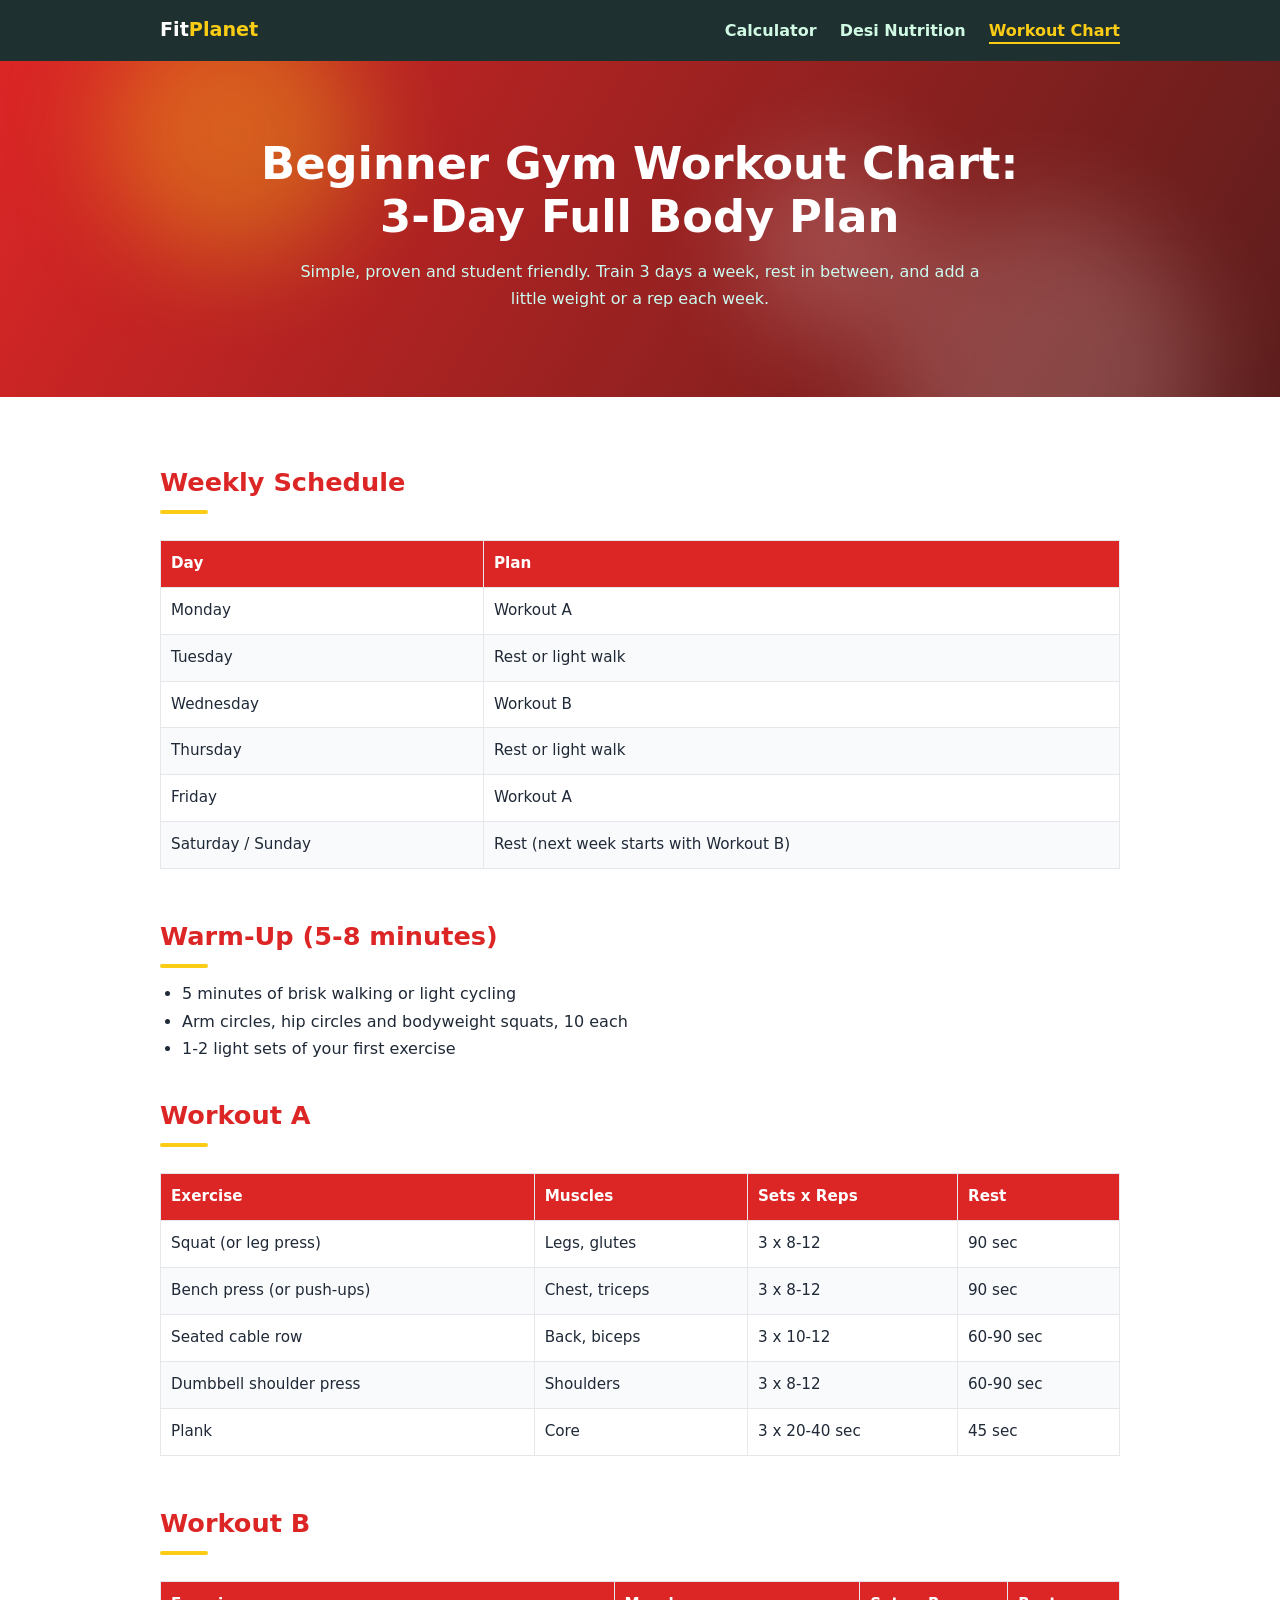
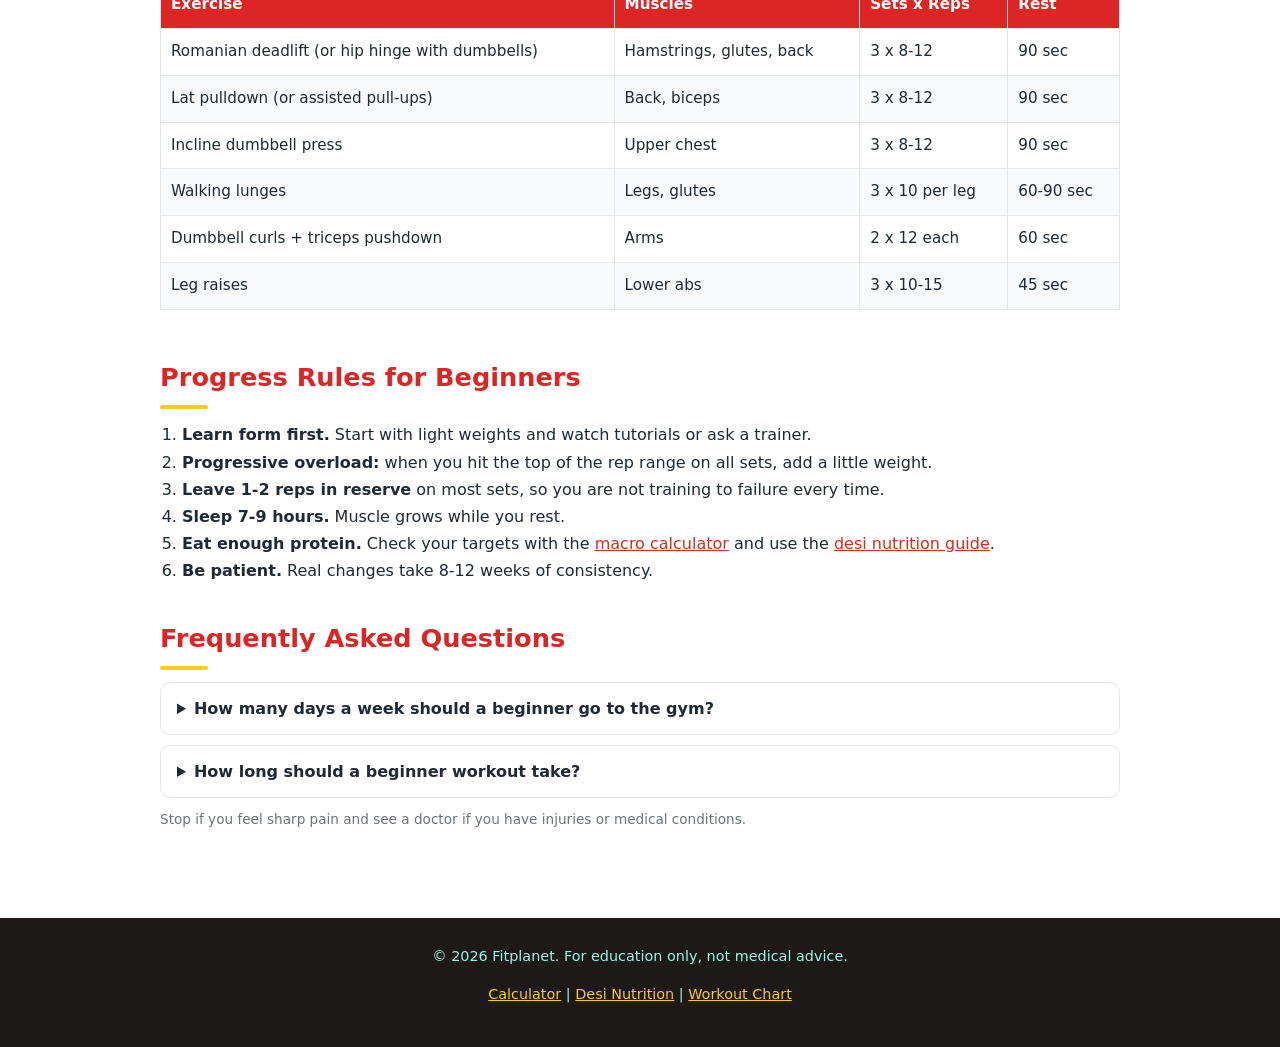
==== beginner-workout.html @ f18b7d7e "Add files via upload" ====
<!DOCTYPE html>
<html lang="en">
<head>
<meta charset="UTF-8">
<meta name="viewport" content="width=device-width, initial-scale=1">
<title>Beginner Gym Workout Chart: 3-Day Full Body Plan | DesiFit</title>
<meta name="description" content="A simple 3-day full body workout chart for gym beginners with sets, reps, rest times and tips. Perfect for students starting their fitness journey.">
<link rel="canonical" href="https://Fitplanet.github.io/beginner-workout.html">
<meta name="robots" content="index, follow">
<meta property="og:title" content="Beginner Gym Workout Chart: 3-Day Full Body Plan">
<meta property="og:description" content="Sets, reps and rest for every exercise, made for gym beginners.">
<meta property="og:type" content="article">
<meta property="og:url" content="https://Fitplanet.github.io/beginner-workout.html">
<meta name="theme-color" content="#0f766e">
<link rel="stylesheet" href="style.css">
<script>document.documentElement.classList.add("js")</script>
<script type="application/ld+json">
{"@context":"https://schema.org","@type":"Article","headline":"Beginner Gym Workout Chart: 3-Day Full Body Plan","author":{"@type":"Organization","name":"DesiFit"},"datePublished":"2026-11-18","mainEntityOfPage":"https://yourusername.github.io/beginner-workout.html"}
</script>
<script type="application/ld+json">
{"@context":"https://schema.org","@type":"FAQPage","mainEntity":[
{"@type":"Question","name":"How many days a week should a beginner go to the gym?","acceptedAnswer":{"@type":"Answer","text":"Three non-consecutive days a week of full body training is ideal for beginners, for example Monday, Wednesday and Friday."}},
{"@type":"Question","name":"How long should a beginner workout take?","acceptedAnswer":{"@type":"Answer","text":"About 45 to 60 minutes including warm-up."}}
]}
</script>
</head>
<body>
<div id="progress" aria-hidden="true"></div>
<a class="skip" href="#main">Skip to content</a>
<header>
  <div class="nav">
    <a class="logo" href="index.html">Fit<span>Planet</span></a>
    <nav aria-label="Main navigation">
      <a href="index.html">Calculator</a>
      <a href="desi-nutrition.html">Desi Nutrition</a>
      <a class="active" href="beginner-workout.html">Workout Chart</a>
    </nav>
  </div>
</header>

<section class="hero">
  <h1>Beginner Gym Workout Chart: 3-Day Full Body Plan</h1>
  <p>Simple, proven and student friendly. Train 3 days a week, rest in between, and add a little weight or a rep each week.</p>
</section>

<main id="main">
  <h2>Weekly Schedule</h2>
  <div class="table-wrap">
  <table>
    <thead><tr><th scope="col">Day</th><th scope="col">Plan</th></tr></thead>
    <tbody>
      <tr><td>Monday</td><td>Workout A</td></tr>
      <tr><td>Tuesday</td><td>Rest or light walk</td></tr>
      <tr><td>Wednesday</td><td>Workout B</td></tr>
      <tr><td>Thursday</td><td>Rest or light walk</td></tr>
      <tr><td>Friday</td><td>Workout A</td></tr>
      <tr><td>Saturday / Sunday</td><td>Rest (next week starts with Workout B)</td></tr>
    </tbody>
  </table>
  </div>

  <h2>Warm-Up (5-8 minutes)</h2>
  <ul>
    <li>5 minutes of brisk walking or light cycling</li>
    <li>Arm circles, hip circles and bodyweight squats, 10 each</li>
    <li>1-2 light sets of your first exercise</li>
  </ul>

  <h2>Workout A</h2>
  <div class="table-wrap">
  <table>
    <thead><tr><th scope="col">Exercise</th><th scope="col">Muscles</th><th scope="col">Sets x Reps</th><th scope="col">Rest</th></tr></thead>
    <tbody>
      <tr><td>Squat (or leg press)</td><td>Legs, glutes</td><td>3 x 8-12</td><td>90 sec</td></tr>
      <tr><td>Bench press (or push-ups)</td><td>Chest, triceps</td><td>3 x 8-12</td><td>90 sec</td></tr>
      <tr><td>Seated cable row</td><td>Back, biceps</td><td>3 x 10-12</td><td>60-90 sec</td></tr>
      <tr><td>Dumbbell shoulder press</td><td>Shoulders</td><td>3 x 8-12</td><td>60-90 sec</td></tr>
      <tr><td>Plank</td><td>Core</td><td>3 x 20-40 sec</td><td>45 sec</td></tr>
    </tbody>
  </table>
  </div>

  <h2>Workout B</h2>
  <div class="table-wrap">
  <table>
    <thead><tr><th scope="col">Exercise</th><th scope="col">Muscles</th><th scope="col">Sets x Reps</th><th scope="col">Rest</th></tr></thead>
    <tbody>
      <tr><td>Romanian deadlift (or hip hinge with dumbbells)</td><td>Hamstrings, glutes, back</td><td>3 x 8-12</td><td>90 sec</td></tr>
      <tr><td>Lat pulldown (or assisted pull-ups)</td><td>Back, biceps</td><td>3 x 8-12</td><td>90 sec</td></tr>
      <tr><td>Incline dumbbell press</td><td>Upper chest</td><td>3 x 8-12</td><td>90 sec</td></tr>
      <tr><td>Walking lunges</td><td>Legs, glutes</td><td>3 x 10 per leg</td><td>60-90 sec</td></tr>
      <tr><td>Dumbbell curls + triceps pushdown</td><td>Arms</td><td>2 x 12 each</td><td>60 sec</td></tr>
      <tr><td>Leg raises</td><td>Lower abs</td><td>3 x 10-15</td><td>45 sec</td></tr>
    </tbody>
  </table>
  </div>

  <h2>Progress Rules for Beginners</h2>
  <ol>
    <li><strong>Learn form first.</strong> Start with light weights and watch tutorials or ask a trainer.</li>
    <li><strong>Progressive overload:</strong> when you hit the top of the rep range on all sets, add a little weight.</li>
    <li><strong>Leave 1-2 reps in reserve</strong> on most sets, so you are not training to failure every time.</li>
    <li><strong>Sleep 7-9 hours.</strong> Muscle grows while you rest.</li>
    <li><strong>Eat enough protein.</strong> Check your targets with the <a href="index.html">macro calculator</a> and use the <a href="desi-nutrition.html">desi nutrition guide</a>.</li>
    <li><strong>Be patient.</strong> Real changes take 8-12 weeks of consistency.</li>
  </ol>

  <h2>Frequently Asked Questions</h2>
  <details><summary>How many days a week should a beginner go to the gym?</summary>
    <p>Three non-consecutive days of full body training, like Monday, Wednesday and Friday, is ideal.</p></details>
  <details><summary>How long should a beginner workout take?</summary>
    <p>About 45 to 60 minutes including the warm-up.</p></details>

  <p class="note">Stop if you feel sharp pain and see a doctor if you have injuries or medical conditions.</p>
</main>

<footer>
  <p>&copy; 2026 Fitplanet. For education only, not medical advice.</p>
  <p><a href="index.html">Calculator</a> | <a href="desi-nutrition.html">Desi Nutrition</a> | <a href="beginner-workout.html">Workout Chart</a></p>
</footer>
<script src="script.js" defer></script>
</body>
</html>
---- style.css ----
:root{--green:#dc2626;--dark:#1c1917;--light:#fef2f2;--accent:#facc15;--text:#1f2937;--muted:#6b7280;--ease:cubic-bezier(.22,1,.36,1)}
*{box-sizing:border-box;margin:0;padding:0}
html{scroll-behavior:smooth}
body{font-family:system-ui,-apple-system,"Segoe UI",Roboto,sans-serif;color:var(--text);line-height:1.7;background:#fff}
a{color:var(--green)}
:focus-visible{outline:3px solid var(--accent);outline-offset:3px}
.skip{position:absolute;left:-999px}
.skip:focus{left:8px;top:8px;background:#fff;padding:8px;z-index:200}

/* ===== Scroll progress bar ===== */
#progress{position:fixed;top:0;left:0;height:4px;width:0;background:linear-gradient(90deg,var(--accent),#fde68a);z-index:100;transition:width .1s linear}

/* ===== Header ===== */
header{background:rgba(11,31,30,.92);backdrop-filter:blur(10px);-webkit-backdrop-filter:blur(10px);color:#fff;position:sticky;top:0;z-index:50;transition:box-shadow .3s}
header.scrolled{box-shadow:0 8px 28px rgba(0,0,0,.3)}
.nav{max-width:1000px;margin:auto;display:flex;align-items:center;justify-content:space-between;flex-wrap:wrap;padding:14px 20px;gap:8px;transition:padding .3s var(--ease)}
header.scrolled .nav{padding:8px 20px}
.logo{font-weight:800;font-size:1.2rem;color:#fff;text-decoration:none;transition:transform .3s var(--ease);display:inline-block}
.logo:hover{transform:scale(1.06)}
.logo span{color:var(--accent)}
nav a{color:#d1fae5;text-decoration:none;margin-left:18px;font-weight:600;position:relative;padding-bottom:4px;transition:color .25s}
nav a::after{content:"";position:absolute;left:0;bottom:0;height:2px;width:0;background:var(--accent);transition:width .35s var(--ease)}
nav a:hover,nav a.active{color:var(--accent)}
nav a:hover::after,nav a.active::after{width:100%}

/* ===== Hero ===== */
.hero{position:relative;overflow:hidden;background:linear-gradient(120deg,var(--green),var(--dark),var(--green));background-size:300% 300%;animation:gradientShift 14s ease infinite;color:#fff;text-align:center;padding:76px 20px 84px}
.hero h1,.hero p{position:relative;z-index:1}
.hero h1{font-size:clamp(1.8rem,5vw,2.8rem);max-width:800px;margin:auto;line-height:1.2}
.hero h1 .w{display:inline-block;opacity:0;animation:wordUp .7s var(--ease) forwards}
.hero p{max-width:680px;margin:14px auto 0;color:#ccfbf1;animation:fadeUp .9s .5s var(--ease) both}
.hero p.rotator{font-size:1.15rem;color:#fff;animation-delay:.75s}
.rot{display:inline-block;min-width:6.5ch;text-align:left;color:var(--accent);font-weight:800;transition:opacity .35s,transform .35s var(--ease)}
.rot.out{opacity:0;transform:translateY(10px)}
.blobs{position:absolute;inset:0;pointer-events:none;transform:translate3d(var(--px,0px),calc(var(--py,0px) + var(--sy,0px)),0);transition:transform .25s ease-out}
.blob{position:absolute;border-radius:50%;filter:blur(50px);opacity:.35;animation:float 12s ease-in-out infinite}
.b1{width:260px;height:260px;background:var(--accent);top:-60px;left:8%}
.b2{width:320px;height:320px;background:#fff;opacity:.18;bottom:-130px;right:6%;animation-duration:16s;animation-delay:-4s}
.b3{width:180px;height:180px;background:#fff;opacity:.2;top:28%;left:58%;animation-duration:10s;animation-delay:-2s}

/* ===== Marquee ticker ===== */
.marquee{overflow:hidden;background:var(--dark);color:#d1fae5;padding:14px 0;border-top:1px solid rgba(255,255,255,.08)}
.marquee-track{display:flex;width:max-content;animation:marquee 40s linear infinite}
.marquee:hover .marquee-track{animation-play-state:paused}
.marquee-group{display:flex;gap:44px;padding-right:44px;font-weight:600;white-space:nowrap}

/* ===== Layout ===== */
main{max-width:1000px;margin:auto;padding:32px 20px}
h2{color:var(--green);margin:32px 0 12px;font-size:1.6rem}
h2::after{content:"";display:block;width:48px;height:4px;border-radius:4px;background:var(--accent);margin-top:6px}
h3{margin:20px 0 8px}
p,ul,ol{margin-bottom:14px}
ul,ol{padding-left:22px}
.grid{display:grid;grid-template-columns:repeat(auto-fit,minmax(220px,1fr));gap:16px}

/* ===== Cards with mouse glow ===== */
.card{position:relative;overflow:hidden;background:var(--light);border:1px solid #99f6e4;border-radius:14px;padding:22px;margin:18px 0;transition:transform .35s var(--ease),box-shadow .35s var(--ease)}
.card::before{content:"";position:absolute;inset:0;background:radial-gradient(320px circle at var(--mx,50%) var(--my,50%),rgba(45,212,191,.25),transparent 60%);opacity:0;transition:opacity .3s;pointer-events:none}
.card:hover{transform:translateY(-6px);box-shadow:0 18px 40px rgba(15,118,110,.2)}
.card:hover::before{opacity:1}
.card>*{position:relative;z-index:1}

/* ===== Stats strip ===== */
.stats-inner{display:grid;grid-template-columns:repeat(auto-fit,minmax(150px,1fr));gap:14px;margin-bottom:28px}
.sitem{background:#fff;border:1px solid #99f6e4;border-radius:14px;padding:18px;text-align:center;box-shadow:0 6px 18px rgba(15,118,110,.08);transition:transform .3s var(--ease),box-shadow .3s}
.sitem:hover{transform:translateY(-4px);box-shadow:0 14px 30px rgba(15,118,110,.18)}
.sitem strong{display:block;font-size:2.2rem;line-height:1.1;color:var(--green)}
.sitem span{color:var(--muted);font-size:.9rem}

/* ===== Form ===== */
form .row{display:grid;grid-template-columns:repeat(auto-fit,minmax(200px,1fr));gap:14px}
label{display:block;font-weight:600;font-size:.9rem;margin-bottom:4px}
input,select{width:100%;padding:10px;border:1px solid #cbd5e1;border-radius:8px;font-size:1rem;transition:border-color .25s,box-shadow .25s}
input:focus,select:focus{outline:none;border-color:var(--green);box-shadow:0 0 0 4px rgba(15,118,110,.18)}

/* ===== Buttons with shine ===== */
button,.cta{position:relative;overflow:hidden}
button{background:var(--green);color:#fff;border:0;padding:12px 26px;border-radius:10px;font-size:1rem;font-weight:700;cursor:pointer;margin-top:16px;transition:background .3s,transform .2s var(--ease)}
button:hover{background:var(--dark);transform:translateY(-2px)}
button:active{transform:scale(.97)}
button::after,.cta::after{content:"";position:absolute;top:0;left:-80%;width:50%;height:100%;background:linear-gradient(120deg,transparent,rgba(255,255,255,.5),transparent);transform:skewX(-20deg);transition:left .7s var(--ease)}
button:hover::after,.cta:hover::after{left:130%}
.cta{display:inline-block;background:var(--accent);color:#111;padding:12px 24px;border-radius:10px;font-weight:700;text-decoration:none;margin-top:18px;animation:pulse 2.6s infinite;transition:transform .25s var(--ease)}
.cta:hover{transform:translateY(-3px)}

/* ===== Results ===== */
.results{display:none;margin-top:22px}
.stat{background:#fff;border:1px solid #99f6e4;border-radius:12px;padding:16px;text-align:center}
.stat strong{display:block;font-size:1.8rem;color:var(--green)}
.stat small{color:var(--muted)}
.results.show .stat{animation:pop .6s var(--ease) both}

/* ===== Tables and details ===== */
.table-wrap{overflow-x:auto}
table{width:100%;border-collapse:collapse;margin:14px 0;font-size:.95rem}
th,td{border:1px solid #e5e7eb;padding:10px;text-align:left}
th{background:var(--green);color:#fff}
tr:nth-child(even){background:#f9fafb}
tbody tr{transition:background .2s}
tbody tr:hover{background:#ccfbf1}
details{border:1px solid #e5e7eb;border-radius:10px;padding:12px 16px;margin:10px 0;transition:box-shadow .3s,border-color .3s}
details:hover{border-color:var(--green);box-shadow:0 6px 18px rgba(15,118,110,.12)}
details[open] p{animation:fadeUp .45s var(--ease)}
summary{font-weight:700;cursor:pointer}
.note{font-size:.85rem;color:var(--muted)}

/* ===== Footer ===== */
footer{background:var(--dark);color:#99f6e4;text-align:center;padding:26px 20px;margin-top:40px;font-size:.9rem}
footer a{color:var(--accent)}

/* ===== Back to top ===== */
#top{position:fixed;right:18px;bottom:18px;width:46px;height:46px;border-radius:50%;margin:0;padding:0;font-size:1.3rem;background:var(--accent);color:#111;box-shadow:0 8px 20px rgba(0,0,0,.3);opacity:0;visibility:hidden;transform:translateY(20px);transition:opacity .3s,transform .3s var(--ease),visibility .3s;z-index:60}
#top.show{opacity:1;visibility:visible;transform:none}
#top:hover{background:#fff;transform:translateY(-4px)}

/* ===== Scroll reveal (only active when JS runs) ===== */
.js .reveal{opacity:0;transform:translateY(34px);transition:opacity .8s var(--ease),transform .8s var(--ease);transition-delay:var(--d,0s)}
.js .reveal.from-left{transform:translateX(-34px)}
.js .reveal.zoom{transform:scale(.92) translateY(20px)}
.js .reveal.in{opacity:1;transform:none}

/* ===== Keyframes ===== */
@keyframes gradientShift{0%{background-position:0% 50%}50%{background-position:100% 50%}100%{background-position:0% 50%}}
@keyframes float{0%,100%{transform:translate(0,0) scale(1)}50%{transform:translate(30px,-40px) scale(1.15)}}
@keyframes wordUp{from{opacity:0;transform:translateY(28px) rotate(2deg)}to{opacity:1;transform:none}}
@keyframes fadeUp{from{opacity:0;transform:translateY(20px)}to{opacity:1;transform:none}}
@keyframes pop{0%{opacity:0;transform:scale(.6)}70%{transform:scale(1.07)}100%{opacity:1;transform:scale(1)}}
@keyframes marquee{to{transform:translateX(-50%)}}
@keyframes pulse{0%{box-shadow:0 0 0 0 rgba(245,158,11,.55)}70%{box-shadow:0 0 0 16px rgba(245,158,11,0)}100%{box-shadow:0 0 0 0 rgba(245,158,11,0)}}

@media(max-width:600px){nav a{margin:0 10px 0 0}.hero{padding:56px 20px 64px}}

/* ===== Respect users who prefer less motion ===== */
@media (prefers-reduced-motion:reduce){
  *,*::before,*::after{animation:none!important;transition:none!important}
  html{scroll-behavior:auto}
  .js .reveal{opacity:1;transform:none}
  .hero h1 .w{opacity:1}
}
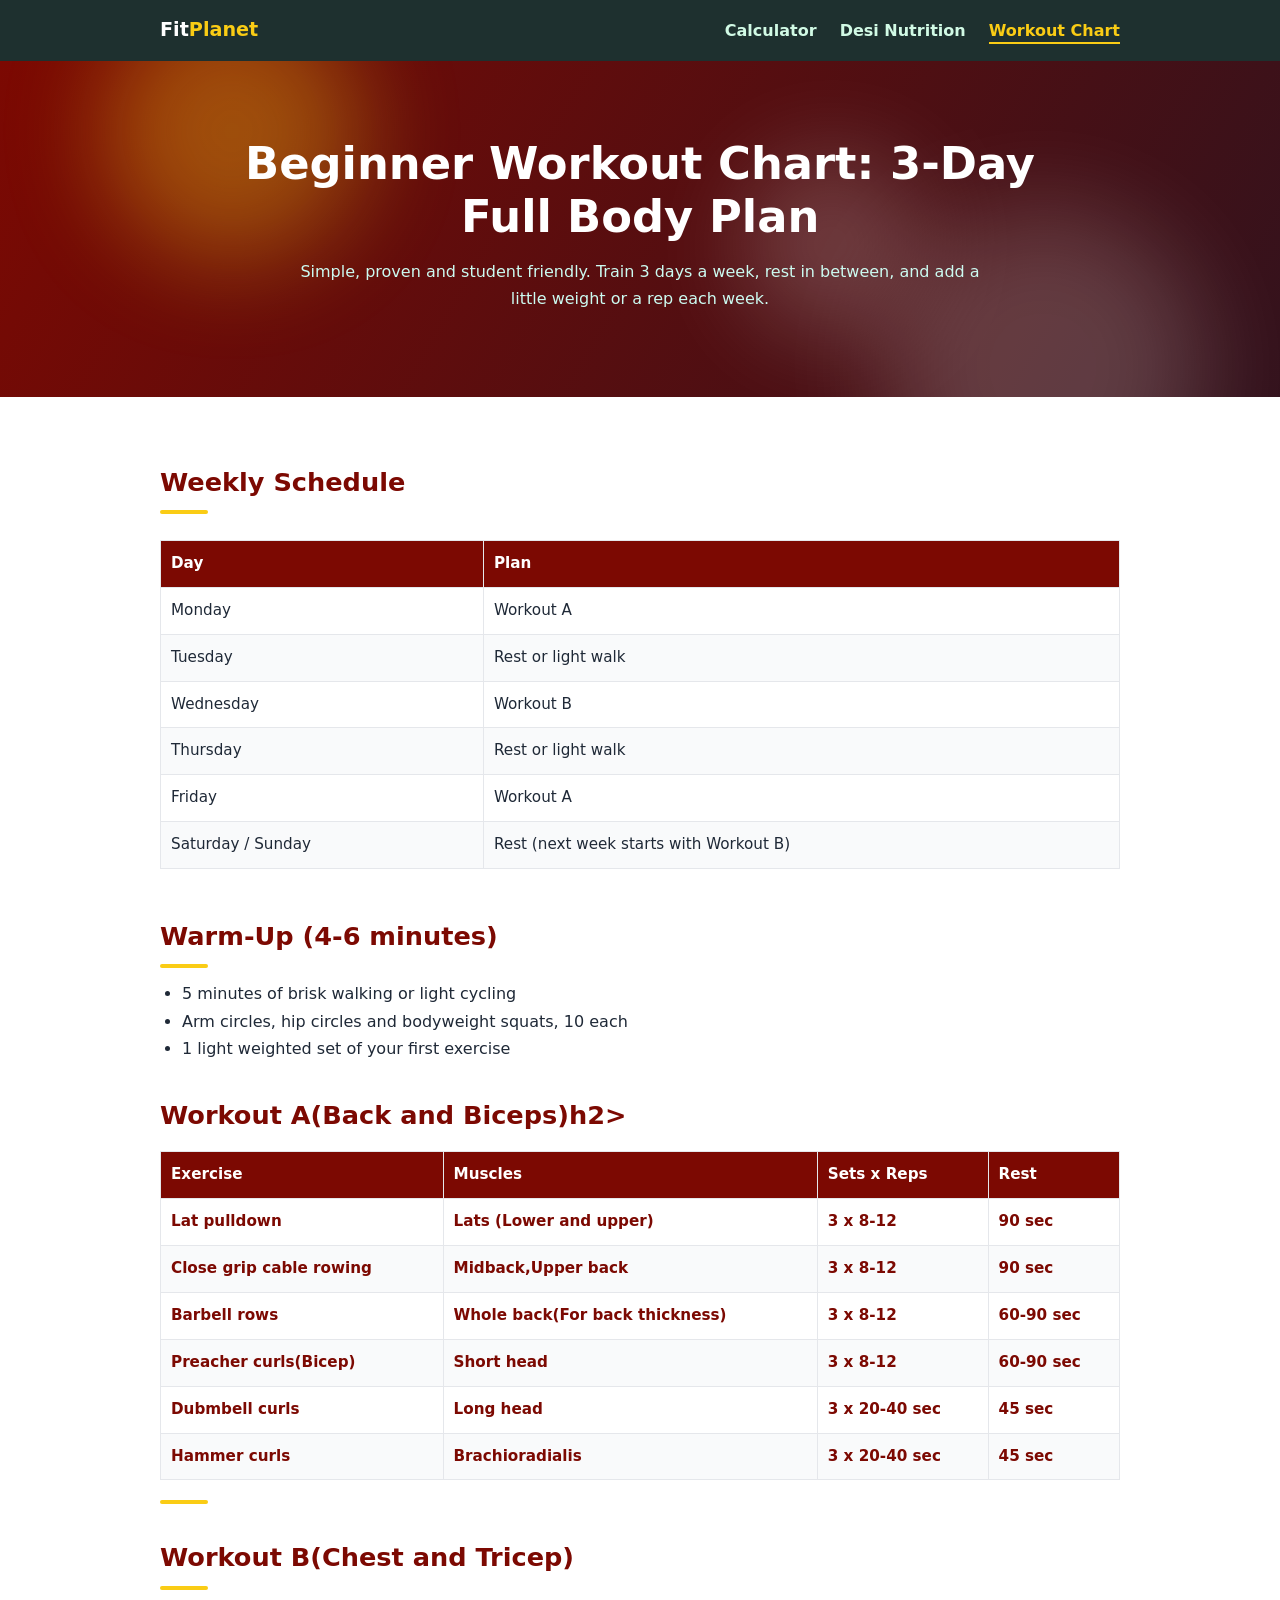
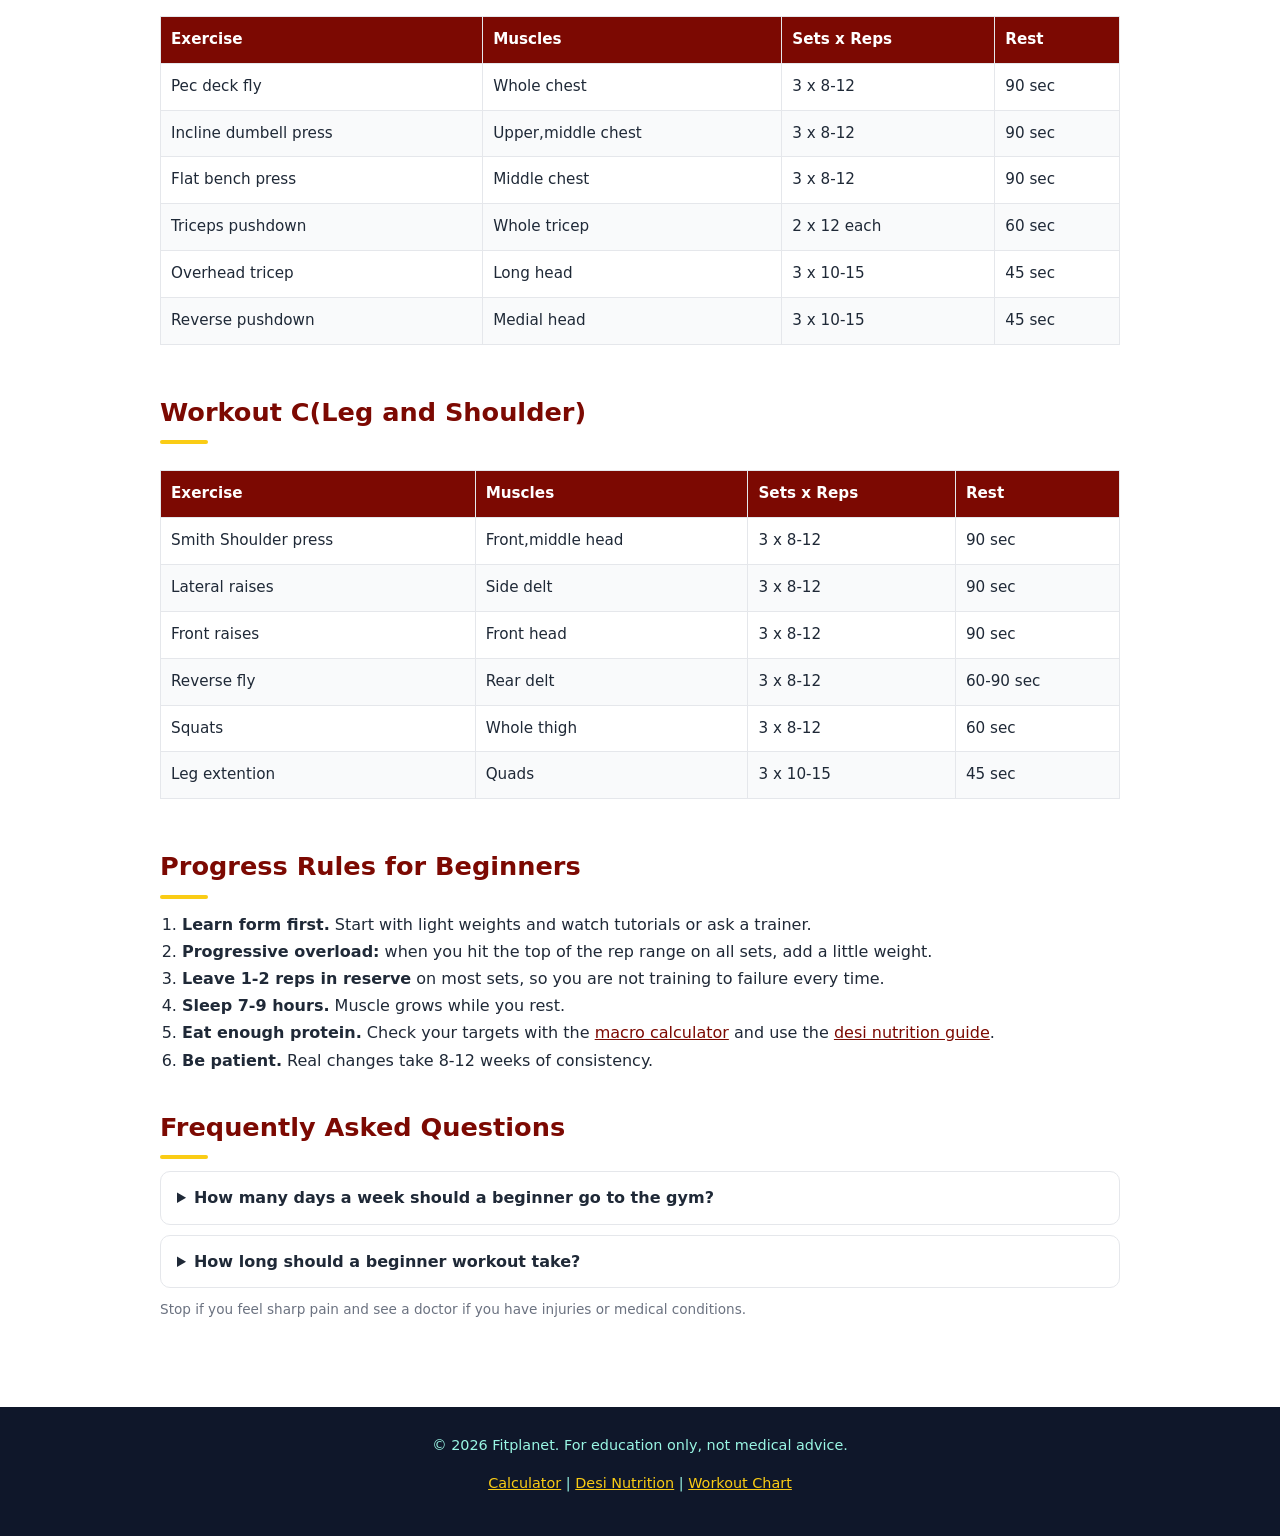
==== commit b506af65: "Add files via upload" ====
--- a/beginner-workout.html
+++ b/beginner-workout.html
@@ -3,11 +3,11 @@
 <head>
 <meta charset="UTF-8">
 <meta name="viewport" content="width=device-width, initial-scale=1">
-<title>Beginner Gym Workout Chart: 3-Day Full Body Plan | DesiFit</title>
+<title>Beginner Workout Chart: 3-Day Full Body Plan | DesiFit</title>
 <meta name="description" content="A simple 3-day full body workout chart for gym beginners with sets, reps, rest times and tips. Perfect for students starting their fitness journey.">
 <link rel="canonical" href="https://Fitplanet.github.io/beginner-workout.html">
 <meta name="robots" content="index, follow">
-<meta property="og:title" content="Beginner Gym Workout Chart: 3-Day Full Body Plan">
+<meta property="og:title" content="Beginner Workout Chart: 3-Day Full Body Plan">
 <meta property="og:description" content="Sets, reps and rest for every exercise, made for gym beginners.">
 <meta property="og:type" content="article">
 <meta property="og:url" content="https://Fitplanet.github.io/beginner-workout.html">
@@ -39,7 +39,7 @@
 </header>
 
 <section class="hero">
-  <h1>Beginner Gym Workout Chart: 3-Day Full Body Plan</h1>
+  <h1>Beginner Workout Chart: 3-Day Full Body Plan</h1>
   <p>Simple, proven and student friendly. Train 3 days a week, rest in between, and add a little weight or a rep each week.</p>
 </section>
 
@@ -59,38 +59,55 @@
   </table>
   </div>
 
-  <h2>Warm-Up (5-8 minutes)</h2>
+  <h2>Warm-Up (4-6 minutes)</h2>
   <ul>
     <li>5 minutes of brisk walking or light cycling</li>
     <li>Arm circles, hip circles and bodyweight squats, 10 each</li>
-    <li>1-2 light sets of your first exercise</li>
+    <li>1 light weighted set of your first exercise</li>
   </ul>
 
-  <h2>Workout A</h2>
+  <h2>Workout A(Back and Biceps)h2>
   <div class="table-wrap">
   <table>
     <thead><tr><th scope="col">Exercise</th><th scope="col">Muscles</th><th scope="col">Sets x Reps</th><th scope="col">Rest</th></tr></thead>
     <tbody>
-      <tr><td>Squat (or leg press)</td><td>Legs, glutes</td><td>3 x 8-12</td><td>90 sec</td></tr>
-      <tr><td>Bench press (or push-ups)</td><td>Chest, triceps</td><td>3 x 8-12</td><td>90 sec</td></tr>
-      <tr><td>Seated cable row</td><td>Back, biceps</td><td>3 x 10-12</td><td>60-90 sec</td></tr>
-      <tr><td>Dumbbell shoulder press</td><td>Shoulders</td><td>3 x 8-12</td><td>60-90 sec</td></tr>
-      <tr><td>Plank</td><td>Core</td><td>3 x 20-40 sec</td><td>45 sec</td></tr>
+      <tr><td>Lat pulldown</td><td>Lats (Lower and upper)</td><td>3 x 8-12</td><td>90 sec</td></tr>
+      <tr><td>Close grip cable rowing</td><td>Midback,Upper back</td><td>3 x 8-12</td><td>90 sec</td></tr>
+      <tr><td>Barbell rows</td><td>Whole back(For back thickness)</td><td>3 x 8-12</td><td>60-90 sec</td></tr>
+      <tr><td>Preacher curls(Bicep)</td><td>Short head</td><td>3 x 8-12</td><td>60-90 sec</td></tr>
+      <tr><td>Dubmbell curls</td><td>Long head</td><td>3 x 20-40 sec</td><td>45 sec</td></tr>
+      <tr><td>Hammer curls</td><td>Brachioradialis</td><td>3 x 20-40 sec</td><td>45 sec</td></tr>
+
     </tbody>
   </table>
   </div>
 
-  <h2>Workout B</h2>
+  <h2>Workout B(Chest and Tricep)</h2>
   <div class="table-wrap">
   <table>
     <thead><tr><th scope="col">Exercise</th><th scope="col">Muscles</th><th scope="col">Sets x Reps</th><th scope="col">Rest</th></tr></thead>
     <tbody>
-      <tr><td>Romanian deadlift (or hip hinge with dumbbells)</td><td>Hamstrings, glutes, back</td><td>3 x 8-12</td><td>90 sec</td></tr>
-      <tr><td>Lat pulldown (or assisted pull-ups)</td><td>Back, biceps</td><td>3 x 8-12</td><td>90 sec</td></tr>
-      <tr><td>Incline dumbbell press</td><td>Upper chest</td><td>3 x 8-12</td><td>90 sec</td></tr>
-      <tr><td>Walking lunges</td><td>Legs, glutes</td><td>3 x 10 per leg</td><td>60-90 sec</td></tr>
-      <tr><td>Dumbbell curls + triceps pushdown</td><td>Arms</td><td>2 x 12 each</td><td>60 sec</td></tr>
-      <tr><td>Leg raises</td><td>Lower abs</td><td>3 x 10-15</td><td>45 sec</td></tr>
+      <tr><td>Pec deck fly</td><td>Whole chest</td><td>3 x 8-12</td><td>90 sec</td></tr>
+      <tr><td>Incline dumbell press</td><td>Upper,middle chest</td><td>3 x 8-12</td><td>90 sec</td></tr>
+      <tr><td>Flat bench press</td><td>Middle chest</td><td>3 x 8-12</td><td>90 sec</td></tr>
+      <tr><td>Triceps pushdown</td><td>Whole tricep</td><td>2 x 12 each</td><td>60 sec</td></tr>
+      <tr><td>Overhead tricep</td><td>Long head</td><td>3 x 10-15</td><td>45 sec</td></tr>
+      <tr><td>Reverse pushdown</td><td>Medial head</td><td>3 x 10-15</td><td>45 sec</td></tr>
+    </tbody>
+  </table>
+  </div>
+
+<h2>Workout C(Leg and Shoulder)</h2>
+  <div class="table-wrap">
+  <table>
+    <thead><tr><th scope="col">Exercise</th><th scope="col">Muscles</th><th scope="col">Sets x Reps</th><th scope="col">Rest</th></tr></thead>
+    <tbody>
+      <tr><td>Smith Shoulder press</td><td>Front,middle head</td><td>3 x 8-12</td><td>90 sec</td></tr>
+      <tr><td>Lateral raises</td><td>Side delt</td><td>3 x 8-12</td><td>90 sec</td></tr>
+      <tr><td>Front raises</td><td>Front head</td><td>3 x 8-12</td><td>90 sec</td></tr>
+      <tr><td>Reverse fly</td><td>Rear delt</td><td>3 x 8-12</td><td>60-90 sec</td></tr>
+      <tr><td>Squats</td><td>Whole thigh</td><td>3 x 8-12</td><td>60 sec</td></tr>
+      <tr><td>Leg extention</td><td>Quads</td><td>3 x 10-15</td><td>45 sec</td></tr>
     </tbody>
   </table>
   </div>
--- a/style.css
+++ b/style.css
@@ -1,4 +1,4 @@
-:root{--green:#dc2626;--dark:#1c1917;--light:#fef2f2;--accent:#facc15;--text:#1f2937;--muted:#6b7280;--ease:cubic-bezier(.22,1,.36,1)}
+:root{--green:#7C0902;--dark:#0f172a;--light:#fef2f2;--accent:#facc15;--text:#1f2937;--muted:#6b7280;--ease:cubic-bezier(.22,1,.36,1)}
 *{box-sizing:border-box;margin:0;padding:0}
 html{scroll-behavior:smooth}
 body{font-family:system-ui,-apple-system,"Segoe UI",Roboto,sans-serif;color:var(--text);line-height:1.7;background:#fff}
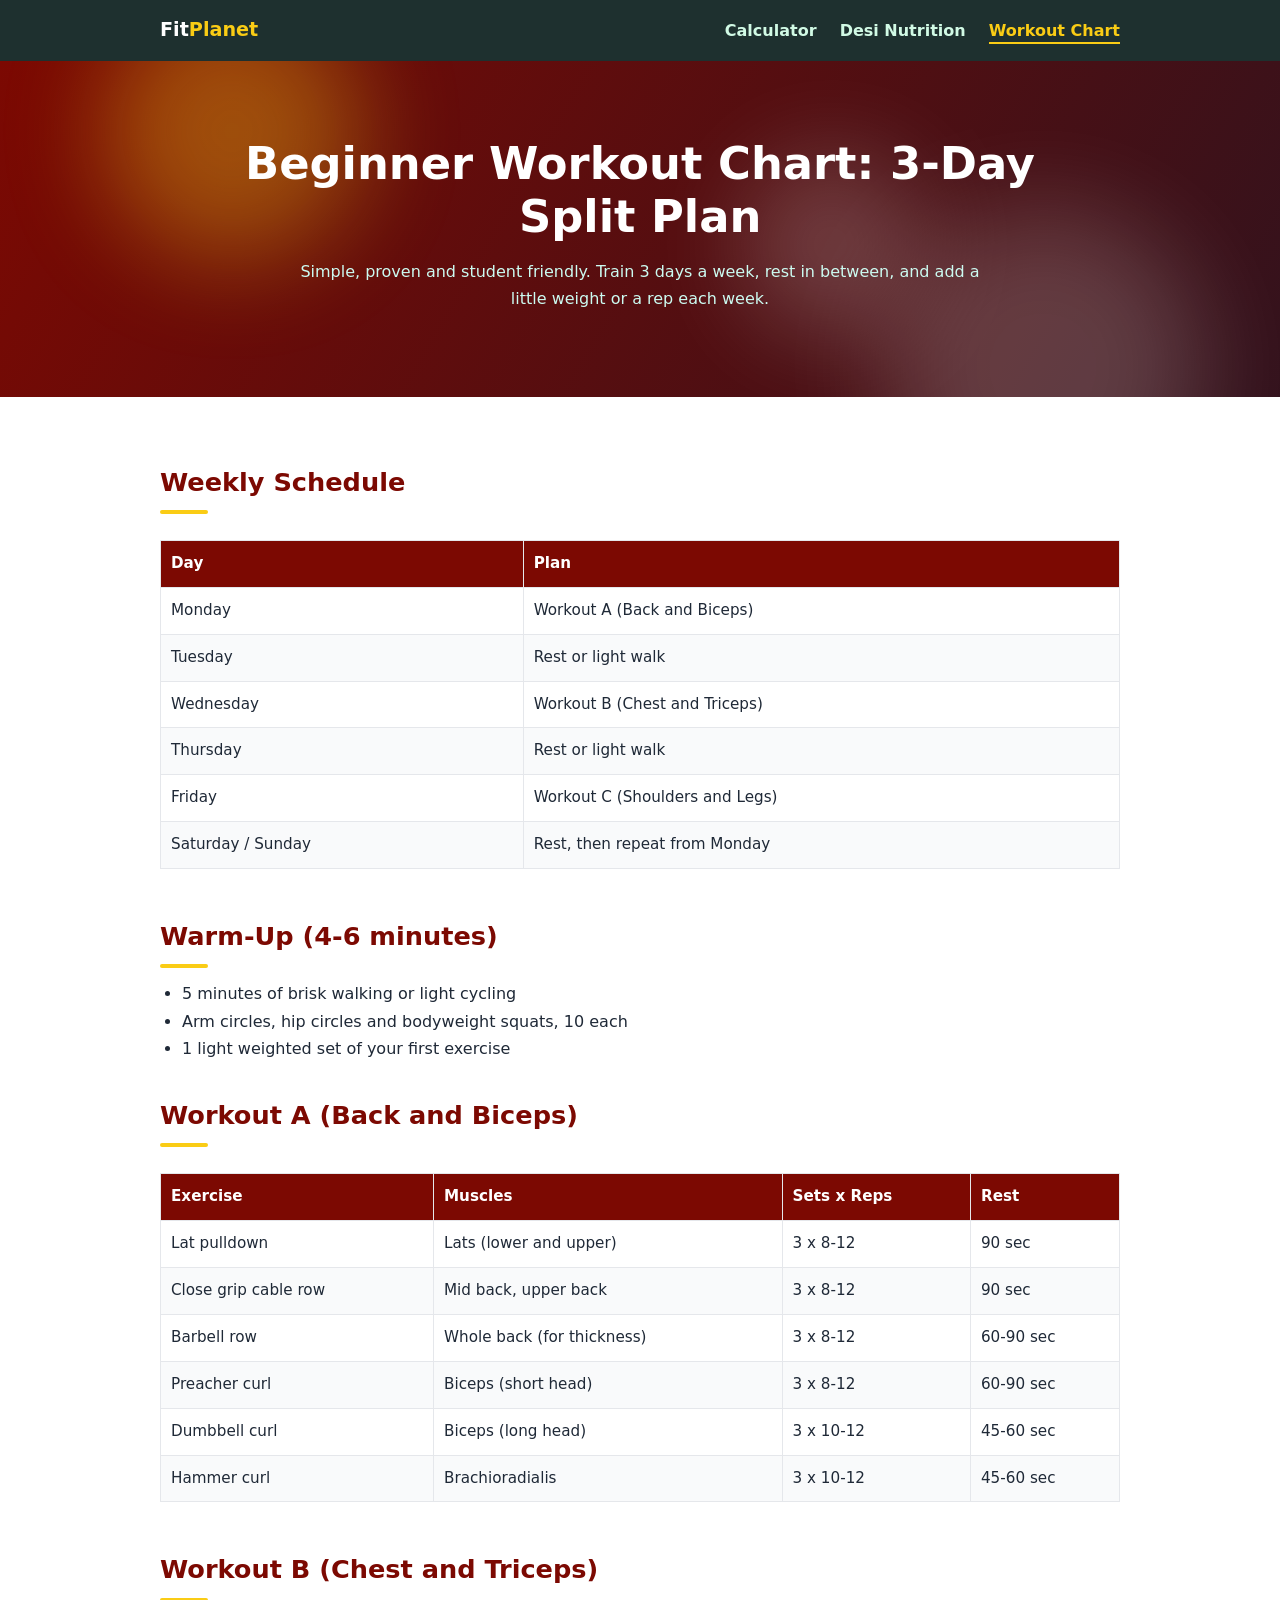
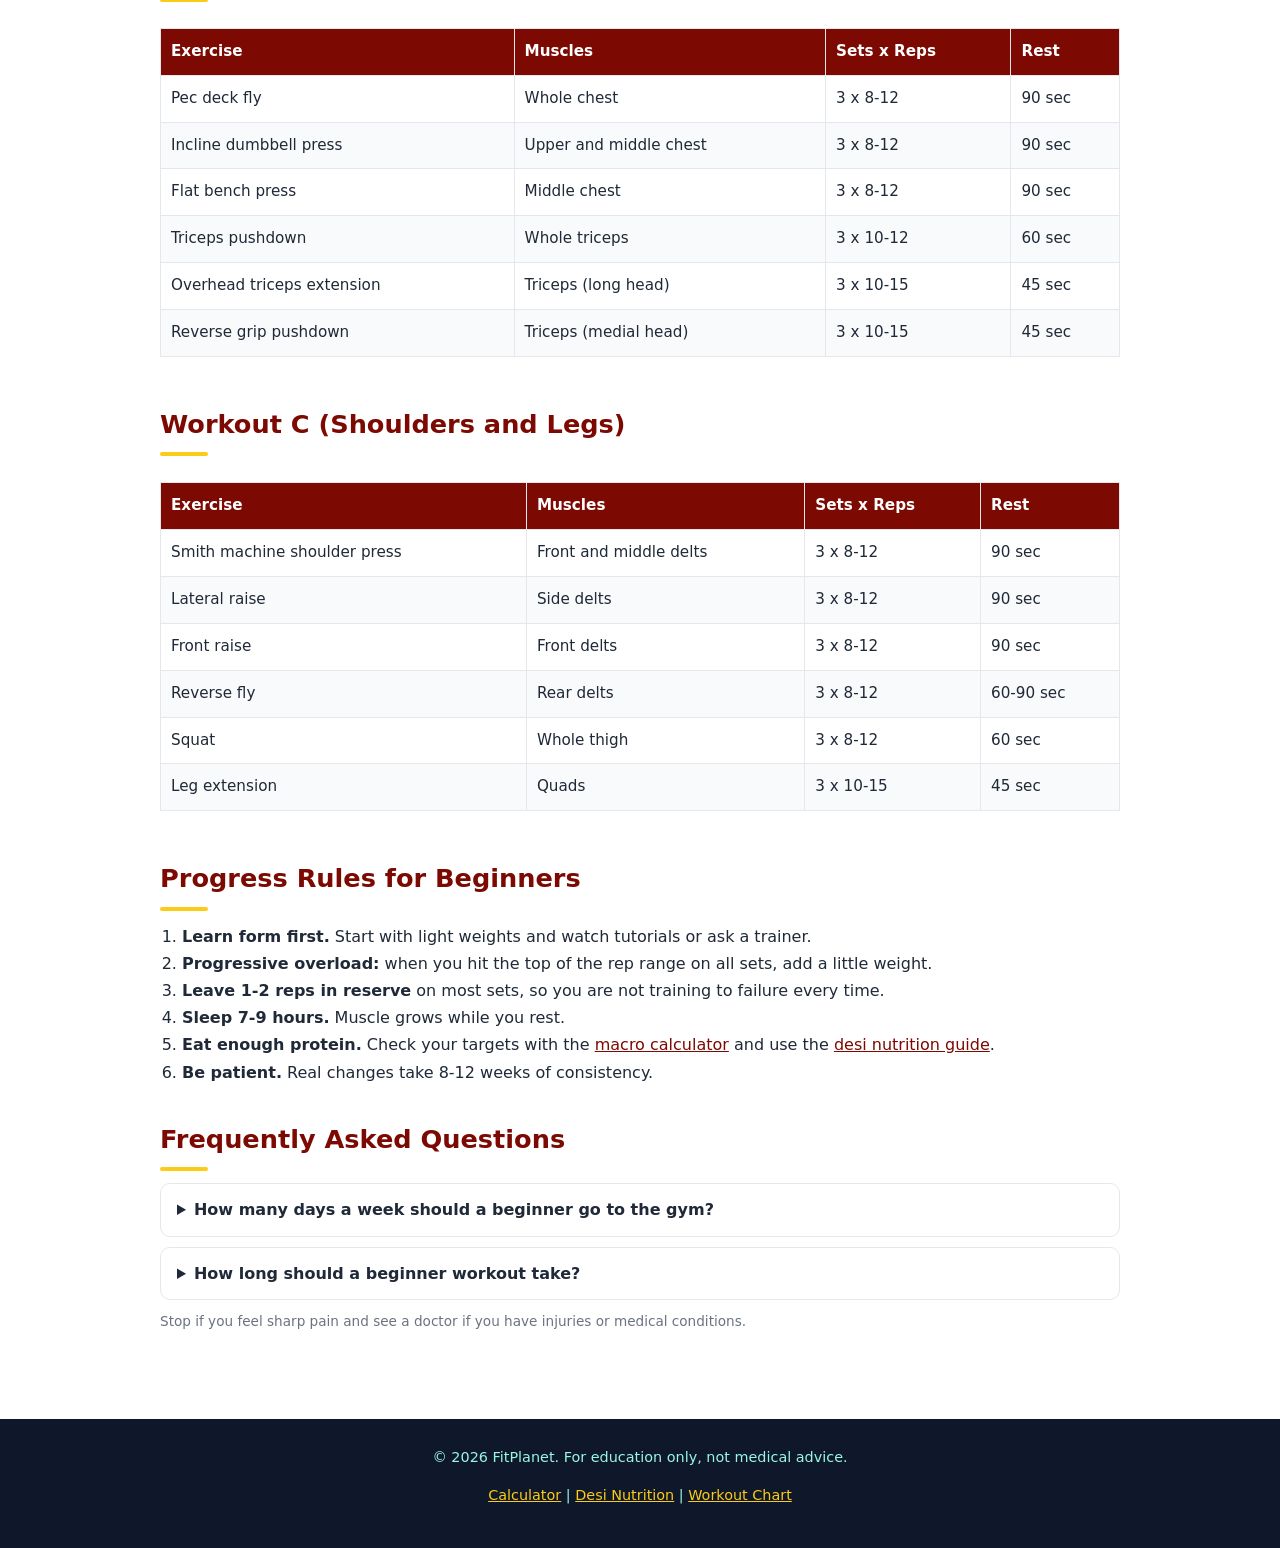
==== commit 00d51b39: "Add files via upload" ====
--- a/beginner-workout.html
+++ b/beginner-workout.html
@@ -3,23 +3,23 @@
 <head>
 <meta charset="UTF-8">
 <meta name="viewport" content="width=device-width, initial-scale=1">
-<title>Beginner Workout Chart: 3-Day Full Body Plan | DesiFit</title>
-<meta name="description" content="A simple 3-day full body workout chart for gym beginners with sets, reps, rest times and tips. Perfect for students starting their fitness journey.">
-<link rel="canonical" href="https://Fitplanet.github.io/beginner-workout.html">
+<title>Beginner Workout Chart: 3-Day Split Plan | FitPlanet</title>
+<meta name="description" content="A simple 3-day beginner gym split: back and biceps, chest and triceps, shoulders and legs, with sets, reps and rest times for every exercise.">
+<link rel="canonical" href="https://fitplanet.github.io/beginner-workout.html">
 <meta name="robots" content="index, follow">
-<meta property="og:title" content="Beginner Workout Chart: 3-Day Full Body Plan">
+<meta property="og:title" content="Beginner Workout Chart: 3-Day Split Plan">
 <meta property="og:description" content="Sets, reps and rest for every exercise, made for gym beginners.">
 <meta property="og:type" content="article">
-<meta property="og:url" content="https://Fitplanet.github.io/beginner-workout.html">
+<meta property="og:url" content="https://fitplanet.github.io/beginner-workout.html">
 <meta name="theme-color" content="#0f766e">
 <link rel="stylesheet" href="style.css">
 <script>document.documentElement.classList.add("js")</script>
 <script type="application/ld+json">
-{"@context":"https://schema.org","@type":"Article","headline":"Beginner Gym Workout Chart: 3-Day Full Body Plan","author":{"@type":"Organization","name":"DesiFit"},"datePublished":"2026-11-18","mainEntityOfPage":"https://yourusername.github.io/beginner-workout.html"}
+{"@context":"https://schema.org","@type":"Article","headline":"Beginner Gym Workout Chart: 3-Day Split Plan","author":{"@type":"Organization","name":"FitPlanet"},"datePublished":"2026-11-18","mainEntityOfPage":"https://fitplanet.github.io/beginner-workout.html"}
 </script>
 <script type="application/ld+json">
 {"@context":"https://schema.org","@type":"FAQPage","mainEntity":[
-{"@type":"Question","name":"How many days a week should a beginner go to the gym?","acceptedAnswer":{"@type":"Answer","text":"Three non-consecutive days a week of full body training is ideal for beginners, for example Monday, Wednesday and Friday."}},
+{"@type":"Question","name":"How many days a week should a beginner go to the gym?","acceptedAnswer":{"@type":"Answer","text":"Three non-consecutive days a week is ideal for beginners, for example Monday, Wednesday and Friday, with a different muscle group focus each day."}},
 {"@type":"Question","name":"How long should a beginner workout take?","acceptedAnswer":{"@type":"Answer","text":"About 45 to 60 minutes including warm-up."}}
 ]}
 </script>
@@ -39,7 +39,7 @@
 </header>
 
 <section class="hero">
-  <h1>Beginner Workout Chart: 3-Day Full Body Plan</h1>
+  <h1>Beginner Workout Chart: 3-Day Split Plan</h1>
   <p>Simple, proven and student friendly. Train 3 days a week, rest in between, and add a little weight or a rep each week.</p>
 </section>
 
@@ -49,12 +49,12 @@
   <table>
     <thead><tr><th scope="col">Day</th><th scope="col">Plan</th></tr></thead>
     <tbody>
-      <tr><td>Monday</td><td>Workout A</td></tr>
+      <tr><td>Monday</td><td>Workout A (Back and Biceps)</td></tr>
       <tr><td>Tuesday</td><td>Rest or light walk</td></tr>
-      <tr><td>Wednesday</td><td>Workout B</td></tr>
+      <tr><td>Wednesday</td><td>Workout B (Chest and Triceps)</td></tr>
       <tr><td>Thursday</td><td>Rest or light walk</td></tr>
-      <tr><td>Friday</td><td>Workout A</td></tr>
-      <tr><td>Saturday / Sunday</td><td>Rest (next week starts with Workout B)</td></tr>
+      <tr><td>Friday</td><td>Workout C (Shoulders and Legs)</td></tr>
+      <tr><td>Saturday / Sunday</td><td>Rest, then repeat from Monday</td></tr>
     </tbody>
   </table>
   </div>
@@ -66,48 +66,47 @@
     <li>1 light weighted set of your first exercise</li>
   </ul>
 
-  <h2>Workout A(Back and Biceps)h2>
+  <h2>Workout A (Back and Biceps)</h2>
   <div class="table-wrap">
   <table>
     <thead><tr><th scope="col">Exercise</th><th scope="col">Muscles</th><th scope="col">Sets x Reps</th><th scope="col">Rest</th></tr></thead>
     <tbody>
-      <tr><td>Lat pulldown</td><td>Lats (Lower and upper)</td><td>3 x 8-12</td><td>90 sec</td></tr>
-      <tr><td>Close grip cable rowing</td><td>Midback,Upper back</td><td>3 x 8-12</td><td>90 sec</td></tr>
-      <tr><td>Barbell rows</td><td>Whole back(For back thickness)</td><td>3 x 8-12</td><td>60-90 sec</td></tr>
-      <tr><td>Preacher curls(Bicep)</td><td>Short head</td><td>3 x 8-12</td><td>60-90 sec</td></tr>
-      <tr><td>Dubmbell curls</td><td>Long head</td><td>3 x 20-40 sec</td><td>45 sec</td></tr>
-      <tr><td>Hammer curls</td><td>Brachioradialis</td><td>3 x 20-40 sec</td><td>45 sec</td></tr>
-
+      <tr><td>Lat pulldown</td><td>Lats (lower and upper)</td><td>3 x 8-12</td><td>90 sec</td></tr>
+      <tr><td>Close grip cable row</td><td>Mid back, upper back</td><td>3 x 8-12</td><td>90 sec</td></tr>
+      <tr><td>Barbell row</td><td>Whole back (for thickness)</td><td>3 x 8-12</td><td>60-90 sec</td></tr>
+      <tr><td>Preacher curl</td><td>Biceps (short head)</td><td>3 x 8-12</td><td>60-90 sec</td></tr>
+      <tr><td>Dumbbell curl</td><td>Biceps (long head)</td><td>3 x 10-12</td><td>45-60 sec</td></tr>
+      <tr><td>Hammer curl</td><td>Brachioradialis</td><td>3 x 10-12</td><td>45-60 sec</td></tr>
     </tbody>
   </table>
   </div>
 
-  <h2>Workout B(Chest and Tricep)</h2>
+  <h2>Workout B (Chest and Triceps)</h2>
   <div class="table-wrap">
   <table>
     <thead><tr><th scope="col">Exercise</th><th scope="col">Muscles</th><th scope="col">Sets x Reps</th><th scope="col">Rest</th></tr></thead>
     <tbody>
       <tr><td>Pec deck fly</td><td>Whole chest</td><td>3 x 8-12</td><td>90 sec</td></tr>
-      <tr><td>Incline dumbell press</td><td>Upper,middle chest</td><td>3 x 8-12</td><td>90 sec</td></tr>
+      <tr><td>Incline dumbbell press</td><td>Upper and middle chest</td><td>3 x 8-12</td><td>90 sec</td></tr>
       <tr><td>Flat bench press</td><td>Middle chest</td><td>3 x 8-12</td><td>90 sec</td></tr>
-      <tr><td>Triceps pushdown</td><td>Whole tricep</td><td>2 x 12 each</td><td>60 sec</td></tr>
-      <tr><td>Overhead tricep</td><td>Long head</td><td>3 x 10-15</td><td>45 sec</td></tr>
-      <tr><td>Reverse pushdown</td><td>Medial head</td><td>3 x 10-15</td><td>45 sec</td></tr>
+      <tr><td>Triceps pushdown</td><td>Whole triceps</td><td>3 x 10-12</td><td>60 sec</td></tr>
+      <tr><td>Overhead triceps extension</td><td>Triceps (long head)</td><td>3 x 10-15</td><td>45 sec</td></tr>
+      <tr><td>Reverse grip pushdown</td><td>Triceps (medial head)</td><td>3 x 10-15</td><td>45 sec</td></tr>
     </tbody>
   </table>
   </div>
 
-<h2>Workout C(Leg and Shoulder)</h2>
+  <h2>Workout C (Shoulders and Legs)</h2>
   <div class="table-wrap">
   <table>
     <thead><tr><th scope="col">Exercise</th><th scope="col">Muscles</th><th scope="col">Sets x Reps</th><th scope="col">Rest</th></tr></thead>
     <tbody>
-      <tr><td>Smith Shoulder press</td><td>Front,middle head</td><td>3 x 8-12</td><td>90 sec</td></tr>
-      <tr><td>Lateral raises</td><td>Side delt</td><td>3 x 8-12</td><td>90 sec</td></tr>
-      <tr><td>Front raises</td><td>Front head</td><td>3 x 8-12</td><td>90 sec</td></tr>
-      <tr><td>Reverse fly</td><td>Rear delt</td><td>3 x 8-12</td><td>60-90 sec</td></tr>
-      <tr><td>Squats</td><td>Whole thigh</td><td>3 x 8-12</td><td>60 sec</td></tr>
-      <tr><td>Leg extention</td><td>Quads</td><td>3 x 10-15</td><td>45 sec</td></tr>
+      <tr><td>Smith machine shoulder press</td><td>Front and middle delts</td><td>3 x 8-12</td><td>90 sec</td></tr>
+      <tr><td>Lateral raise</td><td>Side delts</td><td>3 x 8-12</td><td>90 sec</td></tr>
+      <tr><td>Front raise</td><td>Front delts</td><td>3 x 8-12</td><td>90 sec</td></tr>
+      <tr><td>Reverse fly</td><td>Rear delts</td><td>3 x 8-12</td><td>60-90 sec</td></tr>
+      <tr><td>Squat</td><td>Whole thigh</td><td>3 x 8-12</td><td>60 sec</td></tr>
+      <tr><td>Leg extension</td><td>Quads</td><td>3 x 10-15</td><td>45 sec</td></tr>
     </tbody>
   </table>
   </div>
@@ -124,7 +123,7 @@
 
   <h2>Frequently Asked Questions</h2>
   <details><summary>How many days a week should a beginner go to the gym?</summary>
-    <p>Three non-consecutive days of full body training, like Monday, Wednesday and Friday, is ideal.</p></details>
+    <p>Three non-consecutive days a week is ideal for beginners, for example Monday, Wednesday and Friday, with a different muscle group focus each day.</p></details>
   <details><summary>How long should a beginner workout take?</summary>
     <p>About 45 to 60 minutes including the warm-up.</p></details>
 
@@ -132,7 +131,7 @@
 </main>
 
 <footer>
-  <p>&copy; 2026 Fitplanet. For education only, not medical advice.</p>
+  <p>&copy; 2026 FitPlanet. For education only, not medical advice.</p>
   <p><a href="index.html">Calculator</a> | <a href="desi-nutrition.html">Desi Nutrition</a> | <a href="beginner-workout.html">Workout Chart</a></p>
 </footer>
 <script src="script.js" defer></script>
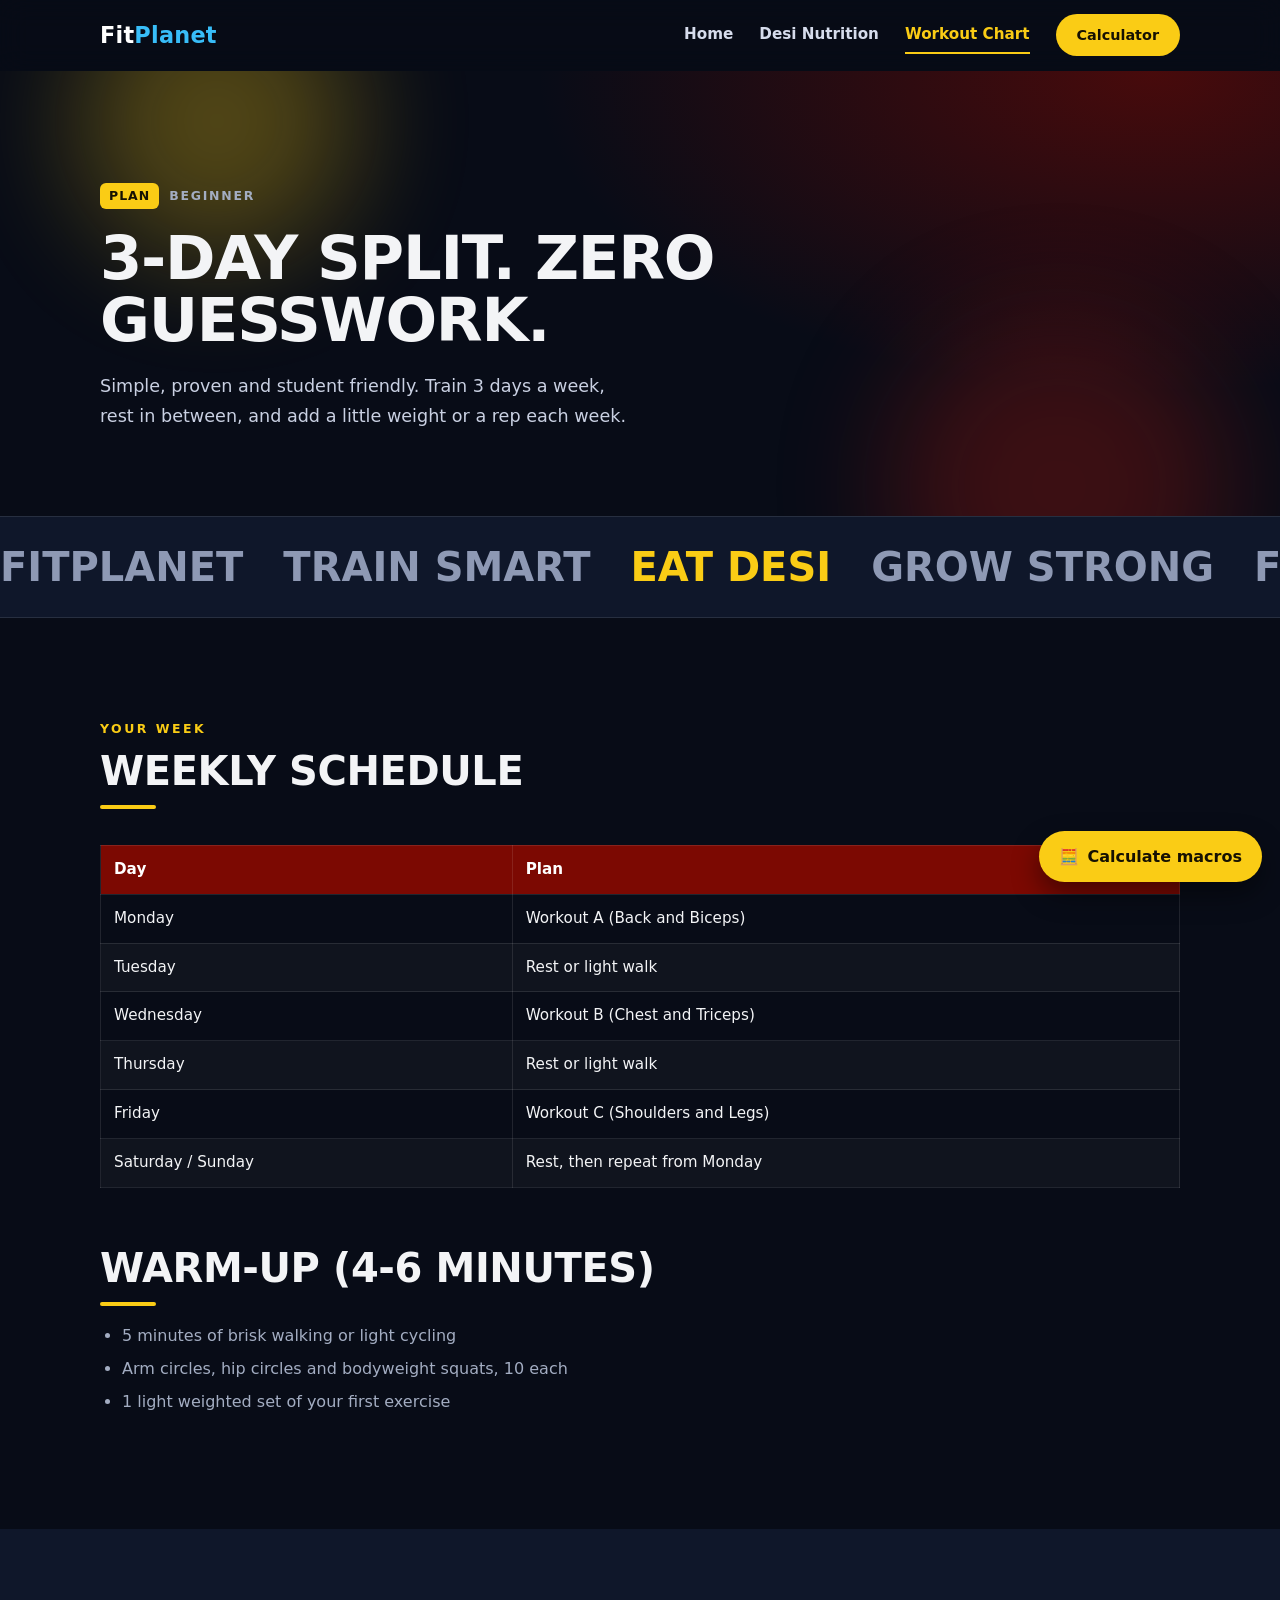
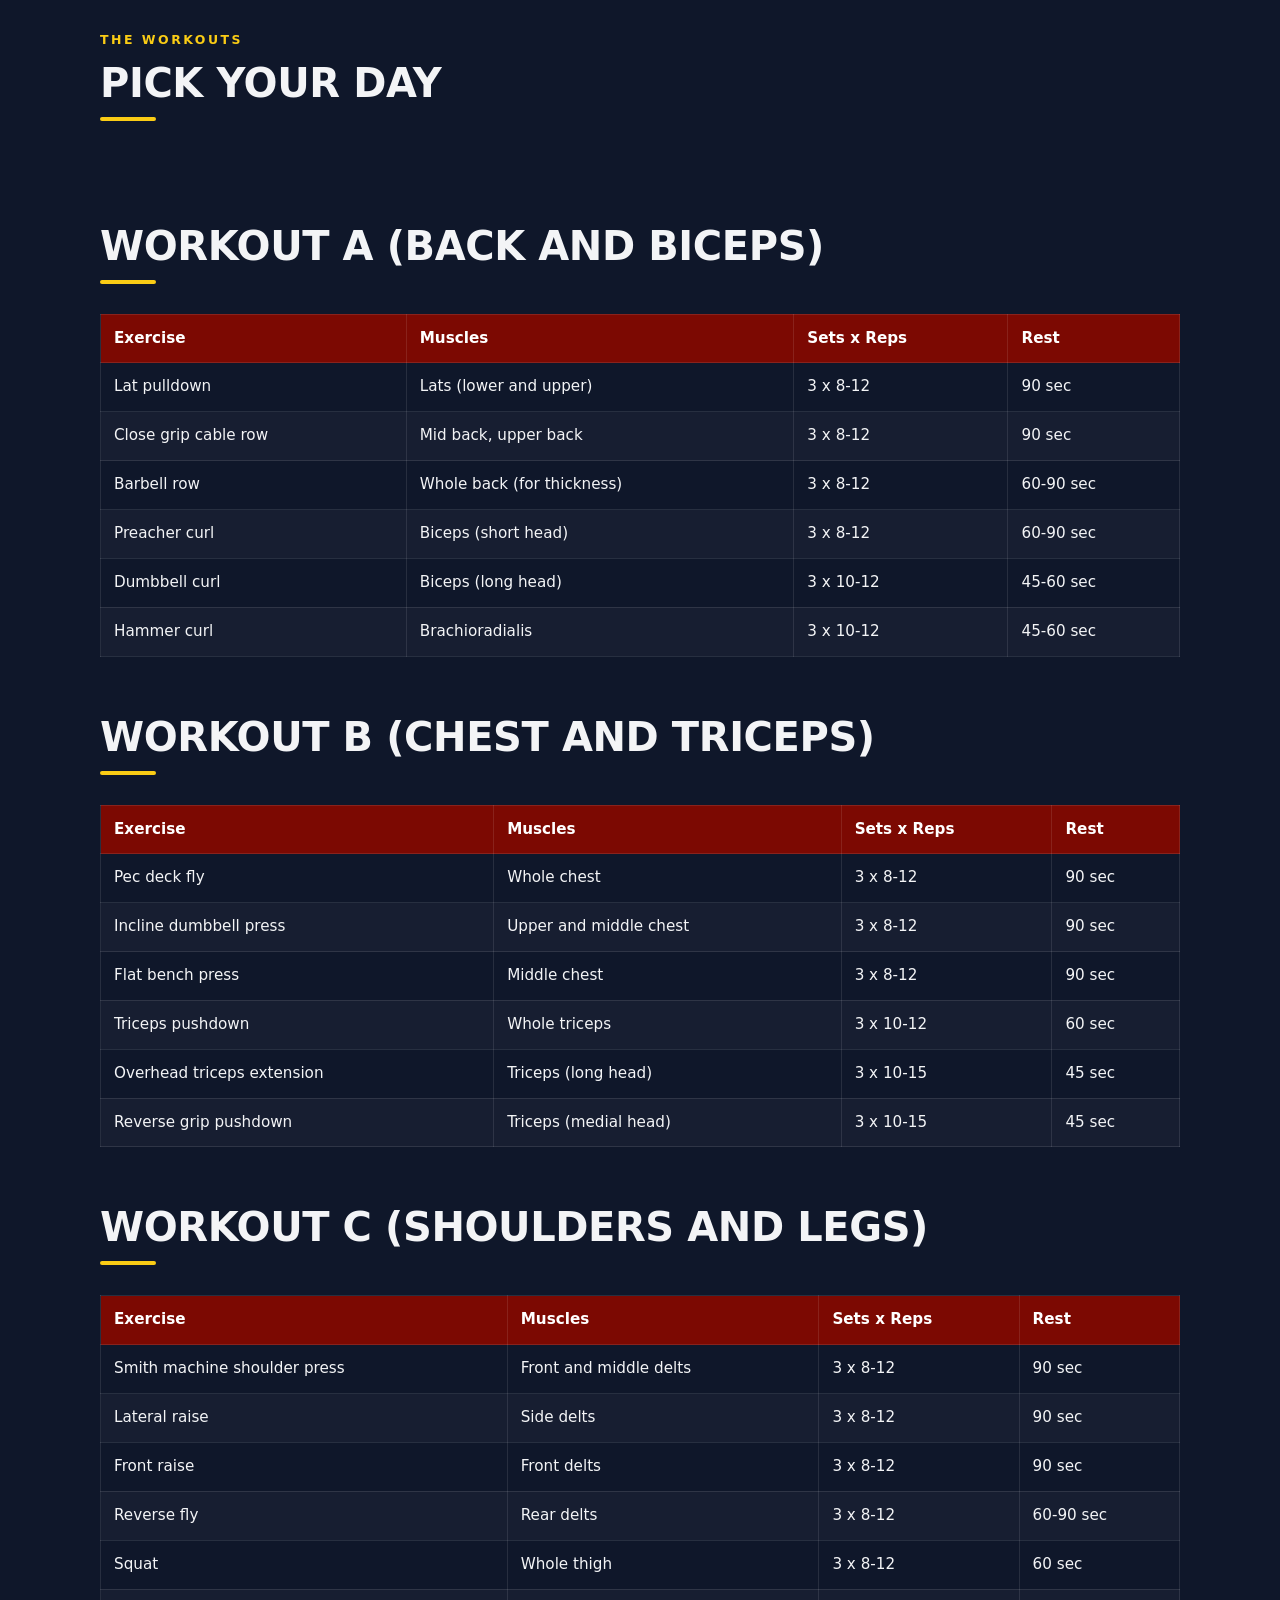
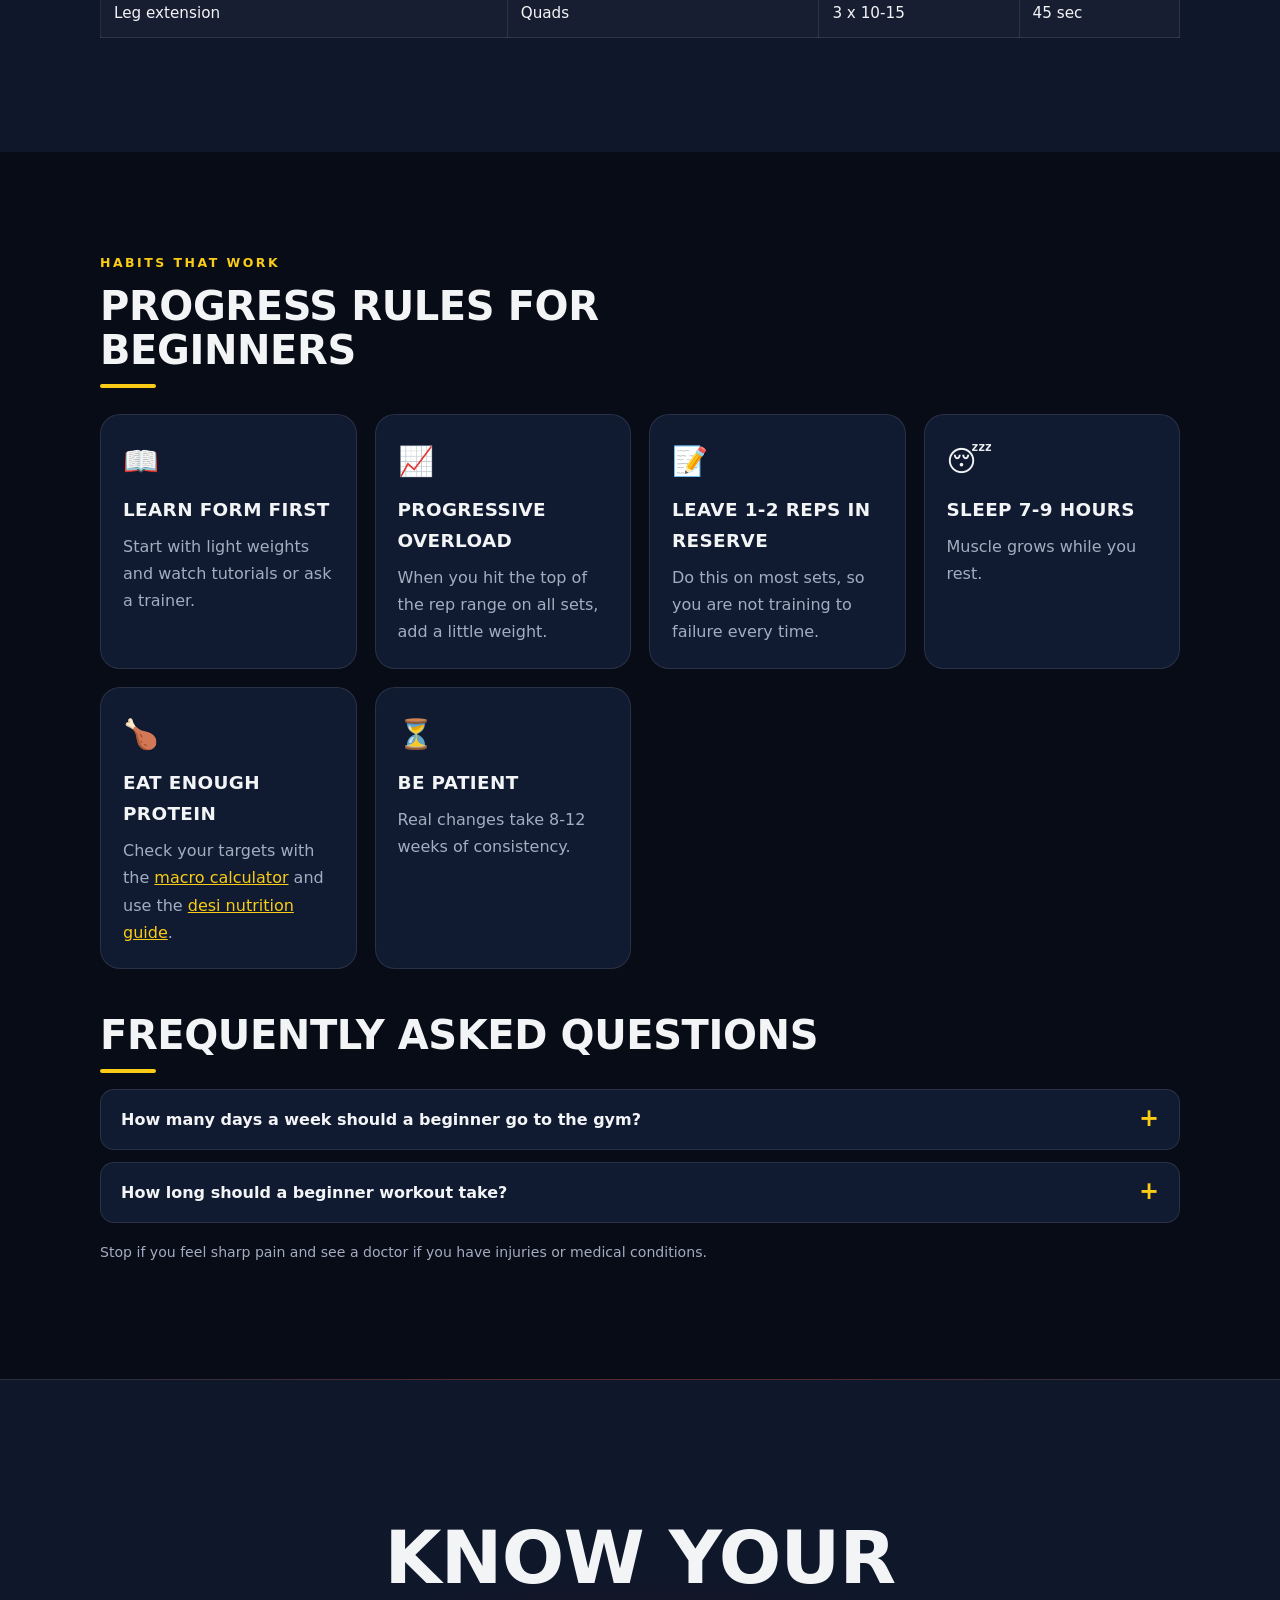
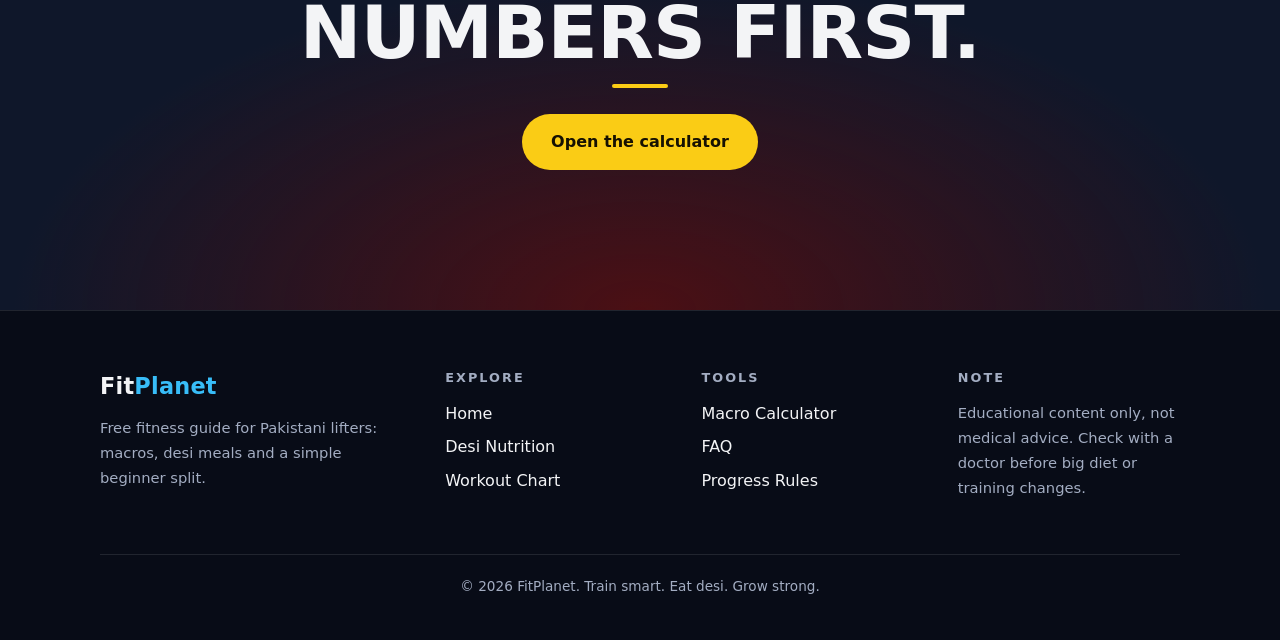
==== commit bace3e7a: "Add files via upload" ====
--- a/beginner-workout.html
+++ b/beginner-workout.html
@@ -7,133 +7,178 @@
 <meta name="description" content="A simple 3-day beginner gym split: back and biceps, chest and triceps, shoulders and legs, with sets, reps and rest times for every exercise.">
 <link rel="canonical" href="https://fitplanet.github.io/beginner-workout.html">
 <meta name="robots" content="index, follow">
-<meta property="og:title" content="Beginner Workout Chart: 3-Day Split Plan">
-<meta property="og:description" content="Sets, reps and rest for every exercise, made for gym beginners.">
-<meta property="og:type" content="article">
+<meta property="og:title" content="Beginner Workout Chart: 3-Day Split Plan | FitPlanet">
+<meta property="og:description" content="A simple 3-day beginner gym split: back and biceps, chest and triceps, shoulders and legs, with sets, reps and rest times for every exercise.">
+<meta property="og:type" content="website">
 <meta property="og:url" content="https://fitplanet.github.io/beginner-workout.html">
-<meta name="theme-color" content="#0f766e">
+<meta name="theme-color" content="#080c17">
 <link rel="stylesheet" href="style.css">
 <script>document.documentElement.classList.add("js")</script>
 <script type="application/ld+json">
-{"@context":"https://schema.org","@type":"Article","headline":"Beginner Gym Workout Chart: 3-Day Split Plan","author":{"@type":"Organization","name":"FitPlanet"},"datePublished":"2026-11-18","mainEntityOfPage":"https://fitplanet.github.io/beginner-workout.html"}
+{"@context": "https://schema.org", "@type": "Article", "headline": "Beginner Gym Workout Chart: 3-Day Split Plan", "author": {"@type": "Organization", "name": "FitPlanet"}, "datePublished": "2026-11-18", "mainEntityOfPage": "https://fitplanet.github.io/beginner-workout.html"}
 </script>
 <script type="application/ld+json">
-{"@context":"https://schema.org","@type":"FAQPage","mainEntity":[
-{"@type":"Question","name":"How many days a week should a beginner go to the gym?","acceptedAnswer":{"@type":"Answer","text":"Three non-consecutive days a week is ideal for beginners, for example Monday, Wednesday and Friday, with a different muscle group focus each day."}},
-{"@type":"Question","name":"How long should a beginner workout take?","acceptedAnswer":{"@type":"Answer","text":"About 45 to 60 minutes including warm-up."}}
-]}
+{"@context": "https://schema.org", "@type": "FAQPage", "mainEntity": [{"@type": "Question", "name": "How many days a week should a beginner go to the gym?", "acceptedAnswer": {"@type": "Answer", "text": "Three non-consecutive days a week is ideal for beginners, for example Monday, Wednesday and Friday, with a different muscle group focus each day."}}, {"@type": "Question", "name": "How long should a beginner workout take?", "acceptedAnswer": {"@type": "Answer", "text": "About 45 to 60 minutes including the warm-up."}}]}
 </script>
 </head>
 <body>
 <div id="progress" aria-hidden="true"></div>
 <a class="skip" href="#main">Skip to content</a>
-<header>
+<header class="site-header">
   <div class="nav">
-    <a class="logo" href="index.html">Fit<span>Planet</span></a>
-    <nav aria-label="Main navigation">
-      <a href="index.html">Calculator</a>
+    <a class="logo" href="index.html" aria-label="FitPlanet home">Fit<span>Planet</span></a>
+    <button class="menu-btn" type="button" aria-expanded="false" aria-controls="menu" aria-label="Open menu">&#9776;</button>
+    <nav id="menu" aria-label="Main navigation">
+      <a href="index.html">Home</a>
       <a href="desi-nutrition.html">Desi Nutrition</a>
-      <a class="active" href="beginner-workout.html">Workout Chart</a>
+      <a href="beginner-workout.html" aria-current="page">Workout Chart</a>
+      <a class="btn btn-sm" href="index.html#calculator">Calculator</a>
     </nav>
   </div>
 </header>
 
-<section class="hero">
-  <h1>Beginner Workout Chart: 3-Day Split Plan</h1>
-  <p>Simple, proven and student friendly. Train 3 days a week, rest in between, and add a little weight or a rep each week.</p>
+<main id="main">
+
+<section class="page-hero">
+  <div class="blobs" aria-hidden="true"><i class="blob b1"></i><i class="blob b2"></i></div>
+  <div class="wrap">
+    <p class="badge"><b>PLAN</b> Beginner</p>
+    <h1>3-day split. Zero guesswork.</h1>
+    <p class="lead">Simple, proven and student friendly. Train 3 days a week, rest in between, and add a little weight or a rep each week.</p>
+  </div>
 </section>
 
-<main id="main">
-  <h2>Weekly Schedule</h2>
-  <div class="table-wrap">
-  <table>
-    <thead><tr><th scope="col">Day</th><th scope="col">Plan</th></tr></thead>
-    <tbody>
-      <tr><td>Monday</td><td>Workout A (Back and Biceps)</td></tr>
-      <tr><td>Tuesday</td><td>Rest or light walk</td></tr>
-      <tr><td>Wednesday</td><td>Workout B (Chest and Triceps)</td></tr>
-      <tr><td>Thursday</td><td>Rest or light walk</td></tr>
-      <tr><td>Friday</td><td>Workout C (Shoulders and Legs)</td></tr>
-      <tr><td>Saturday / Sunday</td><td>Rest, then repeat from Monday</td></tr>
-    </tbody>
-  </table>
+<div class="marquee" aria-hidden="true"><div class="marquee-track"><div class="marquee-group"><span>FitPlanet</span><span>Train smart</span><span>Eat desi</span><span>Grow strong</span><span>FitPlanet</span><span>Train smart</span><span>Eat desi</span><span>Grow strong</span><span>FitPlanet</span><span>Train smart</span><span>Eat desi</span><span>Grow strong</span></div><div class="marquee-group"><span>FitPlanet</span><span>Train smart</span><span>Eat desi</span><span>Grow strong</span><span>FitPlanet</span><span>Train smart</span><span>Eat desi</span><span>Grow strong</span><span>FitPlanet</span><span>Train smart</span><span>Eat desi</span><span>Grow strong</span></div></div></div>
+
+<section class="block">
+  <div class="wrap">
+    <div class="sec-head"><span class="eyebrow">Your week</span><h2>Weekly schedule</h2></div>
+    <div class="table-wrap" style="margin-top:22px">
+      <table>
+        <thead><tr><th scope="col">Day</th><th scope="col">Plan</th></tr></thead>
+        <tbody>
+          <tr><td>Monday</td><td>Workout A (Back and Biceps)</td></tr>
+          <tr><td>Tuesday</td><td>Rest or light walk</td></tr>
+          <tr><td>Wednesday</td><td>Workout B (Chest and Triceps)</td></tr>
+          <tr><td>Thursday</td><td>Rest or light walk</td></tr>
+          <tr><td>Friday</td><td>Workout C (Shoulders and Legs)</td></tr>
+          <tr><td>Saturday / Sunday</td><td>Rest, then repeat from Monday</td></tr>
+        </tbody>
+      </table>
+    </div>
+
+    <h2>Warm-up (4-6 minutes)</h2>
+    <ul class="muted">
+      <li>5 minutes of brisk walking or light cycling</li>
+      <li>Arm circles, hip circles and bodyweight squats, 10 each</li>
+      <li>1 light weighted set of your first exercise</li>
+    </ul>
   </div>
+</section>
 
-  <h2>Warm-Up (4-6 minutes)</h2>
-  <ul>
-    <li>5 minutes of brisk walking or light cycling</li>
-    <li>Arm circles, hip circles and bodyweight squats, 10 each</li>
-    <li>1 light weighted set of your first exercise</li>
-  </ul>
+<section class="block" style="background:var(--bg2)">
+  <div class="wrap">
+    <div class="sec-head"><span class="eyebrow">The workouts</span><h2>Pick your day</h2></div>
+    <div class="tabs" data-target="#workouts" aria-label="Filter workouts" style="margin-top:22px">
+      <button class="tab" type="button" data-filter="all" aria-pressed="true">All</button>
+      <button class="tab" type="button" data-filter="a" aria-pressed="false">Workout A</button>
+      <button class="tab" type="button" data-filter="b" aria-pressed="false">Workout B</button>
+      <button class="tab" type="button" data-filter="c" aria-pressed="false">Workout C</button>
+    </div>
+    <div id="workouts">
+      <div class="wk" data-cat="a">
+        <h2>Workout A (Back and Biceps)</h2>
+    <div class="table-wrap">
+      <table>
+        <thead><tr><th scope="col">Exercise</th><th scope="col">Muscles</th><th scope="col">Sets x Reps</th><th scope="col">Rest</th></tr></thead>
+        <tbody>
+        <tr><td>Lat pulldown</td><td>Lats (lower and upper)</td><td>3 x 8-12</td><td>90 sec</td></tr>
+        <tr><td>Close grip cable row</td><td>Mid back, upper back</td><td>3 x 8-12</td><td>90 sec</td></tr>
+        <tr><td>Barbell row</td><td>Whole back (for thickness)</td><td>3 x 8-12</td><td>60-90 sec</td></tr>
+        <tr><td>Preacher curl</td><td>Biceps (short head)</td><td>3 x 8-12</td><td>60-90 sec</td></tr>
+        <tr><td>Dumbbell curl</td><td>Biceps (long head)</td><td>3 x 10-12</td><td>45-60 sec</td></tr>
+        <tr><td>Hammer curl</td><td>Brachioradialis</td><td>3 x 10-12</td><td>45-60 sec</td></tr>
+        </tbody>
+      </table>
+    </div>
+      </div>
+      <div class="wk" data-cat="b">
+        <h2>Workout B (Chest and Triceps)</h2>
+    <div class="table-wrap">
+      <table>
+        <thead><tr><th scope="col">Exercise</th><th scope="col">Muscles</th><th scope="col">Sets x Reps</th><th scope="col">Rest</th></tr></thead>
+        <tbody>
+        <tr><td>Pec deck fly</td><td>Whole chest</td><td>3 x 8-12</td><td>90 sec</td></tr>
+        <tr><td>Incline dumbbell press</td><td>Upper and middle chest</td><td>3 x 8-12</td><td>90 sec</td></tr>
+        <tr><td>Flat bench press</td><td>Middle chest</td><td>3 x 8-12</td><td>90 sec</td></tr>
+        <tr><td>Triceps pushdown</td><td>Whole triceps</td><td>3 x 10-12</td><td>60 sec</td></tr>
+        <tr><td>Overhead triceps extension</td><td>Triceps (long head)</td><td>3 x 10-15</td><td>45 sec</td></tr>
+        <tr><td>Reverse grip pushdown</td><td>Triceps (medial head)</td><td>3 x 10-15</td><td>45 sec</td></tr>
+        </tbody>
+      </table>
+    </div>
+      </div>
+      <div class="wk" data-cat="c">
+        <h2>Workout C (Shoulders and Legs)</h2>
+    <div class="table-wrap">
+      <table>
+        <thead><tr><th scope="col">Exercise</th><th scope="col">Muscles</th><th scope="col">Sets x Reps</th><th scope="col">Rest</th></tr></thead>
+        <tbody>
+        <tr><td>Smith machine shoulder press</td><td>Front and middle delts</td><td>3 x 8-12</td><td>90 sec</td></tr>
+        <tr><td>Lateral raise</td><td>Side delts</td><td>3 x 8-12</td><td>90 sec</td></tr>
+        <tr><td>Front raise</td><td>Front delts</td><td>3 x 8-12</td><td>90 sec</td></tr>
+        <tr><td>Reverse fly</td><td>Rear delts</td><td>3 x 8-12</td><td>60-90 sec</td></tr>
+        <tr><td>Squat</td><td>Whole thigh</td><td>3 x 8-12</td><td>60 sec</td></tr>
+        <tr><td>Leg extension</td><td>Quads</td><td>3 x 10-15</td><td>45 sec</td></tr>
+        </tbody>
+      </table>
+    </div>
+      </div>
+    </div>
+  </div>
+</section>
 
-  <h2>Workout A (Back and Biceps)</h2>
-  <div class="table-wrap">
-  <table>
-    <thead><tr><th scope="col">Exercise</th><th scope="col">Muscles</th><th scope="col">Sets x Reps</th><th scope="col">Rest</th></tr></thead>
-    <tbody>
-      <tr><td>Lat pulldown</td><td>Lats (lower and upper)</td><td>3 x 8-12</td><td>90 sec</td></tr>
-      <tr><td>Close grip cable row</td><td>Mid back, upper back</td><td>3 x 8-12</td><td>90 sec</td></tr>
-      <tr><td>Barbell row</td><td>Whole back (for thickness)</td><td>3 x 8-12</td><td>60-90 sec</td></tr>
-      <tr><td>Preacher curl</td><td>Biceps (short head)</td><td>3 x 8-12</td><td>60-90 sec</td></tr>
-      <tr><td>Dumbbell curl</td><td>Biceps (long head)</td><td>3 x 10-12</td><td>45-60 sec</td></tr>
-      <tr><td>Hammer curl</td><td>Brachioradialis</td><td>3 x 10-12</td><td>45-60 sec</td></tr>
-    </tbody>
-  </table>
+<section class="block" id="rules">
+  <div class="wrap">
+    <div class="sec-head"><span class="eyebrow">Habits that work</span><h2>Progress rules for beginners</h2></div>
+    <div class="tips" style="margin-top:26px">
+      <div class="tip"><span class="ic" aria-hidden="true">&#128214;</span><h3>Learn form first</h3><p>Start with light weights and watch tutorials or ask a trainer.</p></div>
+      <div class="tip"><span class="ic" aria-hidden="true">&#128200;</span><h3>Progressive overload</h3><p>When you hit the top of the rep range on all sets, add a little weight.</p></div>
+      <div class="tip"><span class="ic" aria-hidden="true">&#128221;</span><h3>Leave 1-2 reps in reserve</h3><p>Do this on most sets, so you are not training to failure every time.</p></div>
+      <div class="tip"><span class="ic" aria-hidden="true">&#128564;</span><h3>Sleep 7-9 hours</h3><p>Muscle grows while you rest.</p></div>
+      <div class="tip"><span class="ic" aria-hidden="true">&#127831;</span><h3>Eat enough protein</h3><p>Check your targets with the <a href="index.html#calculator">macro calculator</a> and use the <a href="desi-nutrition.html">desi nutrition guide</a>.</p></div>
+      <div class="tip"><span class="ic" aria-hidden="true">&#9203;</span><h3>Be patient</h3><p>Real changes take 8-12 weeks of consistency.</p></div>
+    </div>
+
+    <h2>Frequently asked questions</h2>
+  <details><summary>How many days a week should a beginner go to the gym?</summary><p>Three non-consecutive days a week is ideal for beginners, for example Monday, Wednesday and Friday, with a different muscle group focus each day.</p></details>
+  <details><summary>How long should a beginner workout take?</summary><p>About 45 to 60 minutes including the warm-up.</p></details>
+    <p class="note" style="margin-top:18px">Stop if you feel sharp pain and see a doctor if you have injuries or medical conditions.</p>
   </div>
+</section>
 
-  <h2>Workout B (Chest and Triceps)</h2>
-  <div class="table-wrap">
-  <table>
-    <thead><tr><th scope="col">Exercise</th><th scope="col">Muscles</th><th scope="col">Sets x Reps</th><th scope="col">Rest</th></tr></thead>
-    <tbody>
-      <tr><td>Pec deck fly</td><td>Whole chest</td><td>3 x 8-12</td><td>90 sec</td></tr>
-      <tr><td>Incline dumbbell press</td><td>Upper and middle chest</td><td>3 x 8-12</td><td>90 sec</td></tr>
-      <tr><td>Flat bench press</td><td>Middle chest</td><td>3 x 8-12</td><td>90 sec</td></tr>
-      <tr><td>Triceps pushdown</td><td>Whole triceps</td><td>3 x 10-12</td><td>60 sec</td></tr>
-      <tr><td>Overhead triceps extension</td><td>Triceps (long head)</td><td>3 x 10-15</td><td>45 sec</td></tr>
-      <tr><td>Reverse grip pushdown</td><td>Triceps (medial head)</td><td>3 x 10-15</td><td>45 sec</td></tr>
-    </tbody>
-  </table>
-  </div>
+<section class="closing">
+  <h2>Know your numbers first.</h2>
+  <a class="btn" href="index.html#calculator">Open the calculator</a>
+</section>
 
-  <h2>Workout C (Shoulders and Legs)</h2>
-  <div class="table-wrap">
-  <table>
-    <thead><tr><th scope="col">Exercise</th><th scope="col">Muscles</th><th scope="col">Sets x Reps</th><th scope="col">Rest</th></tr></thead>
-    <tbody>
-      <tr><td>Smith machine shoulder press</td><td>Front and middle delts</td><td>3 x 8-12</td><td>90 sec</td></tr>
-      <tr><td>Lateral raise</td><td>Side delts</td><td>3 x 8-12</td><td>90 sec</td></tr>
-      <tr><td>Front raise</td><td>Front delts</td><td>3 x 8-12</td><td>90 sec</td></tr>
-      <tr><td>Reverse fly</td><td>Rear delts</td><td>3 x 8-12</td><td>60-90 sec</td></tr>
-      <tr><td>Squat</td><td>Whole thigh</td><td>3 x 8-12</td><td>60 sec</td></tr>
-      <tr><td>Leg extension</td><td>Quads</td><td>3 x 10-15</td><td>45 sec</td></tr>
-    </tbody>
-  </table>
-  </div>
-
-  <h2>Progress Rules for Beginners</h2>
-  <ol>
-    <li><strong>Learn form first.</strong> Start with light weights and watch tutorials or ask a trainer.</li>
-    <li><strong>Progressive overload:</strong> when you hit the top of the rep range on all sets, add a little weight.</li>
-    <li><strong>Leave 1-2 reps in reserve</strong> on most sets, so you are not training to failure every time.</li>
-    <li><strong>Sleep 7-9 hours.</strong> Muscle grows while you rest.</li>
-    <li><strong>Eat enough protein.</strong> Check your targets with the <a href="index.html">macro calculator</a> and use the <a href="desi-nutrition.html">desi nutrition guide</a>.</li>
-    <li><strong>Be patient.</strong> Real changes take 8-12 weeks of consistency.</li>
-  </ol>
-
-  <h2>Frequently Asked Questions</h2>
-  <details><summary>How many days a week should a beginner go to the gym?</summary>
-    <p>Three non-consecutive days a week is ideal for beginners, for example Monday, Wednesday and Friday, with a different muscle group focus each day.</p></details>
-  <details><summary>How long should a beginner workout take?</summary>
-    <p>About 45 to 60 minutes including the warm-up.</p></details>
-
-  <p class="note">Stop if you feel sharp pain and see a doctor if you have injuries or medical conditions.</p>
 </main>
 
-<footer>
-  <p>&copy; 2026 FitPlanet. For education only, not medical advice.</p>
-  <p><a href="index.html">Calculator</a> | <a href="desi-nutrition.html">Desi Nutrition</a> | <a href="beginner-workout.html">Workout Chart</a></p>
+<footer class="site-footer">
+  <div class="wrap">
+    <div class="foot">
+      <div>
+        <a class="logo" href="index.html" aria-label="FitPlanet home">Fit<span>Planet</span></a>
+        <p style="margin-top:10px">Free fitness guide for Pakistani lifters: macros, desi meals and a simple beginner split.</p>
+      </div>
+      <div><h3>Explore</h3><ul><li><a href="index.html">Home</a></li><li><a href="desi-nutrition.html">Desi Nutrition</a></li><li><a href="beginner-workout.html">Workout Chart</a></li></ul></div>
+      <div><h3>Tools</h3><ul><li><a href="index.html#calculator">Macro Calculator</a></li><li><a href="index.html#faq">FAQ</a></li><li><a href="beginner-workout.html#rules">Progress Rules</a></li></ul></div>
+      <div><h3>Note</h3><p>Educational content only, not medical advice. Check with a doctor before big diet or training changes.</p></div>
+    </div>
+    <p class="copy">&copy; 2026 FitPlanet. Train smart. Eat desi. Grow strong.</p>
+  </div>
 </footer>
+<a class="fab" href="index.html#calculator" aria-label="Open the macro calculator"><span aria-hidden="true">&#129518;</span><span>Calculate macros</span></a>
 <script src="script.js" defer></script>
 </body>
 </html>
--- a/style.css
+++ b/style.css
@@ -1,139 +1,235 @@
-:root{--green:#7C0902;--dark:#0f172a;--light:#fef2f2;--accent:#facc15;--text:#1f2937;--muted:#6b7280;--ease:cubic-bezier(.22,1,.36,1)}
+/* ============ FitPlanet ============ */
+:root{
+  --bg:#080c17;--bg2:#0f172a;--card:#101a30;--line:rgba(255,255,255,.1);
+  --ink:#f3f4f6;--muted:#a3adc2;--maroon:#7c0902;--red:#b3180d;
+  --accent:#facc15;          /* yellow: buttons, links, highlights */
+  --planet:#38bdf8;          /* colour of the word "Planet" in the logo (change me) */
+  --ease:cubic-bezier(.22,1,.36,1);--max:1120px;color-scheme:dark
+}
 *{box-sizing:border-box;margin:0;padding:0}
-html{scroll-behavior:smooth}
-body{font-family:system-ui,-apple-system,"Segoe UI",Roboto,sans-serif;color:var(--text);line-height:1.7;background:#fff}
-a{color:var(--green)}
-:focus-visible{outline:3px solid var(--accent);outline-offset:3px}
+html{scroll-behavior:smooth;scroll-padding-top:84px}
+body{font-family:system-ui,-apple-system,"Segoe UI",Roboto,Helvetica,Arial,sans-serif;background:var(--bg);color:var(--ink);line-height:1.7;-webkit-font-smoothing:antialiased;overflow-x:hidden}
+a{color:var(--accent)}
+:focus-visible{outline:3px solid var(--accent);outline-offset:3px;border-radius:6px}
 .skip{position:absolute;left:-999px}
-.skip:focus{left:8px;top:8px;background:#fff;padding:8px;z-index:200}
-
-/* ===== Scroll progress bar ===== */
-#progress{position:fixed;top:0;left:0;height:4px;width:0;background:linear-gradient(90deg,var(--accent),#fde68a);z-index:100;transition:width .1s linear}
-
-/* ===== Header ===== */
-header{background:rgba(11,31,30,.92);backdrop-filter:blur(10px);-webkit-backdrop-filter:blur(10px);color:#fff;position:sticky;top:0;z-index:50;transition:box-shadow .3s}
-header.scrolled{box-shadow:0 8px 28px rgba(0,0,0,.3)}
-.nav{max-width:1000px;margin:auto;display:flex;align-items:center;justify-content:space-between;flex-wrap:wrap;padding:14px 20px;gap:8px;transition:padding .3s var(--ease)}
-header.scrolled .nav{padding:8px 20px}
-.logo{font-weight:800;font-size:1.2rem;color:#fff;text-decoration:none;transition:transform .3s var(--ease);display:inline-block}
-.logo:hover{transform:scale(1.06)}
-.logo span{color:var(--accent)}
-nav a{color:#d1fae5;text-decoration:none;margin-left:18px;font-weight:600;position:relative;padding-bottom:4px;transition:color .25s}
-nav a::after{content:"";position:absolute;left:0;bottom:0;height:2px;width:0;background:var(--accent);transition:width .35s var(--ease)}
-nav a:hover,nav a.active{color:var(--accent)}
-nav a:hover::after,nav a.active::after{width:100%}
-
-/* ===== Hero ===== */
-.hero{position:relative;overflow:hidden;background:linear-gradient(120deg,var(--green),var(--dark),var(--green));background-size:300% 300%;animation:gradientShift 14s ease infinite;color:#fff;text-align:center;padding:76px 20px 84px}
-.hero h1,.hero p{position:relative;z-index:1}
-.hero h1{font-size:clamp(1.8rem,5vw,2.8rem);max-width:800px;margin:auto;line-height:1.2}
-.hero h1 .w{display:inline-block;opacity:0;animation:wordUp .7s var(--ease) forwards}
-.hero p{max-width:680px;margin:14px auto 0;color:#ccfbf1;animation:fadeUp .9s .5s var(--ease) both}
-.hero p.rotator{font-size:1.15rem;color:#fff;animation-delay:.75s}
-.rot{display:inline-block;min-width:6.5ch;text-align:left;color:var(--accent);font-weight:800;transition:opacity .35s,transform .35s var(--ease)}
-.rot.out{opacity:0;transform:translateY(10px)}
+.skip:focus{left:10px;top:10px;background:#fff;color:#000;padding:8px 12px;z-index:300;border-radius:8px}
+#progress{position:fixed;top:0;left:0;height:4px;width:0;background:linear-gradient(90deg,var(--accent),#fde68a);z-index:200;transition:width .1s linear}
+.wrap{max-width:var(--max);margin:auto;padding:0 20px}
+.block{padding:clamp(48px,8vw,100px) 0}
+
+/* ---------- Header ---------- */
+.site-header{position:sticky;top:0;z-index:100;background:rgba(8,12,23,.6);-webkit-backdrop-filter:blur(14px);backdrop-filter:blur(14px);border-bottom:1px solid transparent;transition:background .3s,border-color .3s}
+.site-header.scrolled{background:rgba(8,12,23,.94);border-color:var(--line)}
+.nav{max-width:var(--max);margin:auto;display:flex;align-items:center;justify-content:space-between;gap:16px;padding:14px 20px;transition:padding .3s var(--ease)}
+.site-header.scrolled .nav{padding-top:9px;padding-bottom:9px}
+.logo{display:inline-block;font-weight:900;font-size:1.4rem;letter-spacing:.01em;color:#fff;text-decoration:none;transition:transform .3s var(--ease),color 1.2s ease}
+.logo span{color:var(--planet);transition:color 1.2s ease}
+.logo:hover{transform:scale(1.05);color:var(--accent)}
+.logo:hover span{color:var(--accent)}
+nav{display:flex;align-items:center;gap:26px}
+nav a:not(.btn){position:relative;color:#d6dcec;text-decoration:none;font-weight:600;font-size:.95rem;padding:4px 0;transition:color .25s}
+nav a:not(.btn)::after{content:"";position:absolute;left:0;bottom:-2px;height:2px;width:0;background:var(--accent);transition:width .35s var(--ease)}
+nav a:not(.btn):hover,nav a[aria-current="page"]{color:var(--accent)}
+nav a:not(.btn):hover::after,nav a[aria-current="page"]::after{width:100%}
+.menu-btn{display:none;background:transparent;border:1px solid var(--line);color:#fff;border-radius:10px;width:42px;height:42px;font-size:1.3rem;cursor:pointer}
+
+/* ---------- Buttons ---------- */
+.btn{position:relative;overflow:hidden;display:inline-flex;align-items:center;gap:8px;background:var(--accent);color:#161102;font-weight:800;font-size:1rem;text-decoration:none;padding:13px 28px;border-radius:999px;border:1px solid transparent;cursor:pointer;transition:transform .25s var(--ease),box-shadow .25s}
+.btn:hover{transform:translateY(-3px);box-shadow:0 16px 36px -12px rgba(250,204,21,.65)}
+.btn:active{transform:scale(.97)}
+.btn::after{content:"";position:absolute;top:0;left:-80%;width:50%;height:100%;background:linear-gradient(120deg,transparent,rgba(255,255,255,.55),transparent);transform:skewX(-20deg);transition:left .7s var(--ease)}
+.btn:hover::after{left:130%}
+.btn-ghost{background:transparent;color:#fff;border-color:rgba(255,255,255,.3)}
+.btn-ghost:hover{box-shadow:none;border-color:var(--accent);color:var(--accent)}
+.btn-sm{padding:8px 20px;font-size:.9rem}
+.actions{display:flex;gap:14px;flex-wrap:wrap}
+
+/* ---------- Hero ---------- */
+.hero{position:relative;overflow:hidden;display:flex;align-items:center;min-height:calc(100vh - 66px);background:radial-gradient(90% 80% at 85% 5%,rgba(124,9,2,.6),transparent 60%),radial-gradient(70% 70% at 0% 100%,rgba(56,189,248,.13),transparent 60%),var(--bg)}
+.hero-grid{position:relative;z-index:1;width:100%;max-width:var(--max);margin:auto;padding:56px 20px 96px;display:grid;grid-template-columns:1.1fr .9fr;gap:40px;align-items:center}
+.badge{display:inline-flex;align-items:center;gap:10px;font-size:.78rem;letter-spacing:.14em;text-transform:uppercase;font-weight:700;color:var(--muted);margin-bottom:18px}
+.badge b{background:var(--accent);color:#161102;border-radius:6px;padding:2px 9px;letter-spacing:.08em}
+h1{font-size:clamp(2.3rem,7vw,4.9rem);line-height:1.03;text-transform:uppercase;font-weight:900;letter-spacing:-.02em}
+h1 .w{display:inline-block;opacity:0;animation:wordUp .7s var(--ease) forwards}
+h1 .hl{color:var(--accent)}
+.lead{max-width:540px;margin:20px 0 28px;color:#c9d0e2;font-size:1.1rem}
 .blobs{position:absolute;inset:0;pointer-events:none;transform:translate3d(var(--px,0px),calc(var(--py,0px) + var(--sy,0px)),0);transition:transform .25s ease-out}
-.blob{position:absolute;border-radius:50%;filter:blur(50px);opacity:.35;animation:float 12s ease-in-out infinite}
-.b1{width:260px;height:260px;background:var(--accent);top:-60px;left:8%}
-.b2{width:320px;height:320px;background:#fff;opacity:.18;bottom:-130px;right:6%;animation-duration:16s;animation-delay:-4s}
-.b3{width:180px;height:180px;background:#fff;opacity:.2;top:28%;left:58%;animation-duration:10s;animation-delay:-2s}
-
-/* ===== Marquee ticker ===== */
-.marquee{overflow:hidden;background:var(--dark);color:#d1fae5;padding:14px 0;border-top:1px solid rgba(255,255,255,.08)}
-.marquee-track{display:flex;width:max-content;animation:marquee 40s linear infinite}
+.blob{position:absolute;border-radius:50%;filter:blur(60px);opacity:.3;animation:float 14s ease-in-out infinite}
+.b1{width:280px;height:280px;background:var(--accent);top:-90px;left:6%}
+.b2{width:340px;height:340px;background:var(--red);bottom:-140px;right:4%;animation-duration:18s;animation-delay:-4s}
+.cue{position:absolute;left:50%;bottom:22px;z-index:2;width:26px;height:42px;border:2px solid rgba(255,255,255,.45);border-radius:16px;transform:translateX(-50%)}
+.cue i{position:absolute;left:50%;top:8px;width:4px;height:8px;margin-left:-2px;border-radius:4px;background:var(--accent);animation:cue 1.6s infinite}
+
+/* Planet orb */
+.orb-wrap{position:relative;justify-self:center;width:min(400px,78vw);aspect-ratio:1;transform:translate3d(calc(var(--px,0px)*-1),calc(var(--py,0px)*-1),0);transition:transform .25s ease-out}
+.orb{position:absolute;inset:6%;border-radius:50%;background:radial-gradient(circle at 32% 28%,#fff1b0 0,var(--accent) 13%,var(--red) 46%,#3a0a06 72%,#0a0e1a 100%);box-shadow:0 0 90px rgba(250,204,21,.22),inset -34px -34px 80px rgba(0,0,0,.65);animation:orb 9s ease-in-out infinite}
+.ring{position:absolute;left:-14%;right:-14%;top:34%;height:32%;border:2px solid rgba(56,189,248,.55);border-radius:50%;transform:rotate(-16deg);box-shadow:0 0 24px rgba(56,189,248,.25)}
+.sat{position:absolute;display:grid;place-items:center;width:58px;height:58px;border-radius:50%;background:rgba(16,26,48,.9);border:1px solid var(--line);font-size:1.7rem;animation:orb 6s ease-in-out infinite}
+.s1{top:2%;left:10%}.s2{bottom:8%;left:2%;animation-delay:-2s}.s3{top:26%;right:-2%;animation-delay:-4s}
+
+/* Sub-page hero */
+.page-hero{position:relative;overflow:hidden;padding:clamp(56px,9vw,110px) 0 clamp(48px,7vw,84px);background:radial-gradient(80% 120% at 90% 0,rgba(124,9,2,.55),transparent 60%),var(--bg)}
+.page-hero .wrap{position:relative;z-index:1}
+.page-hero h1{font-size:clamp(2rem,5.5vw,3.8rem);max-width:15ch}
+.page-hero .lead{margin-bottom:0}
+
+/* ---------- Marquee ---------- */
+.marquee{overflow:hidden;border-block:1px solid var(--line);background:var(--bg2);padding:16px 0}
+.marquee-track{display:flex;width:max-content;animation:marquee 38s linear infinite}
 .marquee:hover .marquee-track{animation-play-state:paused}
-.marquee-group{display:flex;gap:44px;padding-right:44px;font-weight:600;white-space:nowrap}
-
-/* ===== Layout ===== */
-main{max-width:1000px;margin:auto;padding:32px 20px}
-h2{color:var(--green);margin:32px 0 12px;font-size:1.6rem}
-h2::after{content:"";display:block;width:48px;height:4px;border-radius:4px;background:var(--accent);margin-top:6px}
-h3{margin:20px 0 8px}
+.marquee-group{display:flex;gap:40px;padding-right:40px;white-space:nowrap;font-weight:900;font-size:clamp(1.5rem,4vw,2.5rem);text-transform:uppercase;color:#8e99b4}
+.marquee-group span:nth-child(3n){color:var(--accent)}
+
+/* ---------- Type ---------- */
+h2{font-size:clamp(1.6rem,3.8vw,2.5rem);text-transform:uppercase;font-weight:900;line-height:1.1;letter-spacing:-.01em;margin:44px 0 16px}
+h2::after{content:"";display:block;width:56px;height:4px;border-radius:4px;background:var(--accent);margin-top:12px}
+h3{font-size:1.15rem;margin:0 0 8px;text-transform:uppercase;letter-spacing:.02em}
 p,ul,ol{margin-bottom:14px}
 ul,ol{padding-left:22px}
-.grid{display:grid;grid-template-columns:repeat(auto-fit,minmax(220px,1fr));gap:16px}
-
-/* ===== Cards with mouse glow ===== */
-.card{position:relative;overflow:hidden;background:var(--light);border:1px solid #99f6e4;border-radius:14px;padding:22px;margin:18px 0;transition:transform .35s var(--ease),box-shadow .35s var(--ease)}
-.card::before{content:"";position:absolute;inset:0;background:radial-gradient(320px circle at var(--mx,50%) var(--my,50%),rgba(45,212,191,.25),transparent 60%);opacity:0;transition:opacity .3s;pointer-events:none}
-.card:hover{transform:translateY(-6px);box-shadow:0 18px 40px rgba(15,118,110,.2)}
-.card:hover::before{opacity:1}
-.card>*{position:relative;z-index:1}
-
-/* ===== Stats strip ===== */
-.stats-inner{display:grid;grid-template-columns:repeat(auto-fit,minmax(150px,1fr));gap:14px;margin-bottom:28px}
-.sitem{background:#fff;border:1px solid #99f6e4;border-radius:14px;padding:18px;text-align:center;box-shadow:0 6px 18px rgba(15,118,110,.08);transition:transform .3s var(--ease),box-shadow .3s}
-.sitem:hover{transform:translateY(-4px);box-shadow:0 14px 30px rgba(15,118,110,.18)}
-.sitem strong{display:block;font-size:2.2rem;line-height:1.1;color:var(--green)}
-.sitem span{color:var(--muted);font-size:.9rem}
-
-/* ===== Form ===== */
-form .row{display:grid;grid-template-columns:repeat(auto-fit,minmax(200px,1fr));gap:14px}
-label{display:block;font-weight:600;font-size:.9rem;margin-bottom:4px}
-input,select{width:100%;padding:10px;border:1px solid #cbd5e1;border-radius:8px;font-size:1rem;transition:border-color .25s,box-shadow .25s}
-input:focus,select:focus{outline:none;border-color:var(--green);box-shadow:0 0 0 4px rgba(15,118,110,.18)}
-
-/* ===== Buttons with shine ===== */
-button,.cta{position:relative;overflow:hidden}
-button{background:var(--green);color:#fff;border:0;padding:12px 26px;border-radius:10px;font-size:1rem;font-weight:700;cursor:pointer;margin-top:16px;transition:background .3s,transform .2s var(--ease)}
-button:hover{background:var(--dark);transform:translateY(-2px)}
-button:active{transform:scale(.97)}
-button::after,.cta::after{content:"";position:absolute;top:0;left:-80%;width:50%;height:100%;background:linear-gradient(120deg,transparent,rgba(255,255,255,.5),transparent);transform:skewX(-20deg);transition:left .7s var(--ease)}
-button:hover::after,.cta:hover::after{left:130%}
-.cta{display:inline-block;background:var(--accent);color:#111;padding:12px 24px;border-radius:10px;font-weight:700;text-decoration:none;margin-top:18px;animation:pulse 2.6s infinite;transition:transform .25s var(--ease)}
-.cta:hover{transform:translateY(-3px)}
-
-/* ===== Results ===== */
-.results{display:none;margin-top:22px}
-.stat{background:#fff;border:1px solid #99f6e4;border-radius:12px;padding:16px;text-align:center}
-.stat strong{display:block;font-size:1.8rem;color:var(--green)}
+li{margin-bottom:6px}
+.eyebrow{display:block;color:var(--accent);letter-spacing:.2em;text-transform:uppercase;font-size:.78rem;font-weight:700;margin-bottom:10px}
+.muted,.note{color:var(--muted)}
+.note{font-size:.88rem}
+.sec-head{max-width:640px}
+.sec-head h2{margin-top:0}
+
+/* ---------- Pills ---------- */
+.pills{display:flex;flex-wrap:wrap;gap:12px;padding:34px 0}
+.pill{display:inline-block;padding:10px 20px;border:1px solid var(--line);border-radius:999px;color:var(--ink);text-decoration:none;font-weight:600;transition:background .25s,color .25s,border-color .25s,transform .25s var(--ease)}
+.pill:hover{background:var(--accent);color:#161102;border-color:var(--accent);transform:translateY(-3px)}
+
+/* ---------- Stats ---------- */
+.stats{display:grid;grid-template-columns:repeat(auto-fit,minmax(170px,1fr));gap:16px;padding:10px 0 20px}
+.stat-i{background:var(--card);border:1px solid var(--line);border-radius:18px;padding:22px;text-align:center;transition:transform .3s var(--ease),border-color .3s}
+.stat-i:hover{transform:translateY(-5px);border-color:rgba(250,204,21,.5)}
+.stat-i strong{display:block;font-size:2.6rem;line-height:1.1;color:var(--accent);font-weight:900}
+.stat-i span{color:var(--muted);font-size:.9rem}
+
+/* ---------- Alternating rows ---------- */
+.row{display:grid;grid-template-columns:1fr 1fr;gap:clamp(28px,6vw,72px);align-items:center;padding:clamp(34px,5vw,60px) 0;border-top:1px solid var(--line)}
+.row:nth-of-type(even) .art{order:2}
+.art{position:relative;aspect-ratio:4/3;border-radius:24px;display:grid;place-items:center;overflow:hidden;background:linear-gradient(135deg,var(--maroon),#16213f);border:1px solid var(--line);transition:transform .5s var(--ease)}
+.art:hover{transform:scale(1.025)}
+.art em{font-style:normal;font-size:clamp(4rem,10vw,6.5rem);filter:drop-shadow(0 12px 24px rgba(0,0,0,.45))}
+.art b{position:absolute;left:18px;top:6px;font-size:5rem;line-height:1;font-weight:900;color:rgba(255,255,255,.14)}
+.row h3{font-size:clamp(1.4rem,3vw,2rem);line-height:1.15}
+.row p{color:var(--muted)}
+.go{display:inline-flex;gap:8px;align-items:center;font-weight:700;color:var(--accent);text-decoration:none}
+.go::after{content:"\2192";transition:transform .3s var(--ease)}
+.go:hover::after{transform:translateX(6px)}
+
+/* ---------- Numbered cards ---------- */
+.ngrid,.tips{display:grid;grid-template-columns:repeat(auto-fit,minmax(240px,1fr));gap:18px}
+.ncard,.tip,.panel{background:var(--card);border:1px solid var(--line);border-radius:20px}
+.ncard{position:relative;overflow:hidden;display:block;color:var(--ink);text-decoration:none;padding:28px 24px 26px;transition:transform .35s var(--ease),border-color .3s,box-shadow .35s}
+.ncard::before{content:"";position:absolute;inset:0;background:radial-gradient(300px circle at var(--mx,50%) var(--my,50%),rgba(250,204,21,.16),transparent 60%);opacity:0;transition:opacity .3s;pointer-events:none}
+.ncard:hover{transform:translateY(-8px);border-color:rgba(250,204,21,.55);box-shadow:0 24px 50px -24px rgba(0,0,0,.8)}
+.ncard:hover::before{opacity:1}
+.ncard .num{display:block;font-size:3.4rem;font-weight:900;line-height:1;color:#62729c;margin-bottom:14px;transition:color .3s}
+.ncard:hover .num{color:var(--accent)}
+.ncard p{color:var(--muted)}
+.ncard .go{margin-top:6px}
+.tip{padding:22px;transition:transform .3s var(--ease),border-color .3s}
+.tip:hover{transform:translateY(-5px);border-color:rgba(250,204,21,.45)}
+.tip p{color:var(--muted);margin:0}
+.tip .ic{font-size:1.8rem;display:block;margin-bottom:8px}
+
+/* ---------- Calculator ---------- */
+.panel{padding:clamp(20px,4vw,38px)}
+.row-f{display:grid;grid-template-columns:repeat(auto-fit,minmax(200px,1fr));gap:16px}
+label{display:block;font-weight:600;font-size:.9rem;margin-bottom:5px;color:#d3d9e8}
+input,select{width:100%;padding:12px;background:#0a1124;color:var(--ink);border:1px solid var(--line);border-radius:12px;font-size:1rem;transition:border-color .25s,box-shadow .25s}
+input:focus,select:focus{outline:none;border-color:var(--accent);box-shadow:0 0 0 4px rgba(250,204,21,.18)}
+.panel .btn{margin-top:20px}
+.results{display:none;margin-top:28px}
+.results h3{font-size:1.3rem;margin-bottom:14px}
+.stat-grid{display:grid;grid-template-columns:repeat(auto-fit,minmax(150px,1fr));gap:14px}
+.stat{background:#0a1124;border:1px solid var(--line);border-radius:16px;padding:16px;text-align:center}
+.stat strong{display:block;font-size:2rem;color:var(--accent);font-weight:900}
 .stat small{color:var(--muted)}
 .results.show .stat{animation:pop .6s var(--ease) both}
-
-/* ===== Tables and details ===== */
-.table-wrap{overflow-x:auto}
-table{width:100%;border-collapse:collapse;margin:14px 0;font-size:.95rem}
-th,td{border:1px solid #e5e7eb;padding:10px;text-align:left}
-th{background:var(--green);color:#fff}
-tr:nth-child(even){background:#f9fafb}
+#calc-msg{color:#fca5a5;min-height:1.4em;margin:12px 0 0}
+
+/* ---------- Tabs, tables, FAQ ---------- */
+.tabs{display:flex;flex-wrap:wrap;gap:10px;margin:8px 0 18px}
+.tab{background:transparent;color:var(--ink);border:1px solid var(--line);border-radius:999px;padding:9px 20px;font-size:.95rem;font-weight:700;cursor:pointer;transition:background .25s,color .25s,border-color .25s}
+.tab:hover{border-color:var(--accent)}
+.tab[aria-pressed="true"]{background:var(--accent);color:#161102;border-color:var(--accent)}
+.table-wrap{overflow-x:auto;border-radius:14px}
+table{width:100%;min-width:520px;border-collapse:collapse;margin:14px 0;font-size:.95rem}
+th,td{border:1px solid var(--line);padding:11px 13px;text-align:left}
+th{background:var(--maroon);color:#fff}
+tbody tr:nth-child(even){background:rgba(255,255,255,.03)}
 tbody tr{transition:background .2s}
-tbody tr:hover{background:#ccfbf1}
-details{border:1px solid #e5e7eb;border-radius:10px;padding:12px 16px;margin:10px 0;transition:box-shadow .3s,border-color .3s}
-details:hover{border-color:var(--green);box-shadow:0 6px 18px rgba(15,118,110,.12)}
+tbody tr:hover{background:rgba(250,204,21,.09)}
+.wk[hidden],tr[hidden]{display:none}
+details{background:var(--card);border:1px solid var(--line);border-radius:14px;padding:16px 20px;margin:12px 0;transition:border-color .3s}
+details:hover,details[open]{border-color:rgba(250,204,21,.5)}
+summary{display:flex;justify-content:space-between;gap:12px;cursor:pointer;font-weight:700;list-style:none}
+summary::-webkit-details-marker{display:none}
+summary::after{content:"+";color:var(--accent);font-size:1.5rem;line-height:1;transition:transform .3s var(--ease)}
+details[open] summary::after{transform:rotate(45deg)}
+details p{margin:10px 0 0;color:var(--muted)}
 details[open] p{animation:fadeUp .45s var(--ease)}
-summary{font-weight:700;cursor:pointer}
-.note{font-size:.85rem;color:var(--muted)}
-
-/* ===== Footer ===== */
-footer{background:var(--dark);color:#99f6e4;text-align:center;padding:26px 20px;margin-top:40px;font-size:.9rem}
-footer a{color:var(--accent)}
-
-/* ===== Back to top ===== */
-#top{position:fixed;right:18px;bottom:18px;width:46px;height:46px;border-radius:50%;margin:0;padding:0;font-size:1.3rem;background:var(--accent);color:#111;box-shadow:0 8px 20px rgba(0,0,0,.3);opacity:0;visibility:hidden;transform:translateY(20px);transition:opacity .3s,transform .3s var(--ease),visibility .3s;z-index:60}
+
+/* ---------- Big closing tagline ---------- */
+.closing{text-align:center;padding:clamp(70px,11vw,140px) 20px;background:radial-gradient(70% 90% at 50% 100%,rgba(124,9,2,.55),transparent 70%),var(--bg2);border-top:1px solid var(--line)}
+.closing h2{font-size:clamp(2rem,7vw,4.6rem);line-height:1.02;margin:0 auto 26px;max-width:16ch}
+.closing h2::after{margin:14px auto 0}
+
+/* ---------- Footer ---------- */
+.site-footer{padding:56px 0 28px;border-top:1px solid var(--line);background:var(--bg)}
+.foot{display:grid;grid-template-columns:1.4fr 1fr 1fr 1fr;gap:34px}
+.foot h3{font-size:.8rem;letter-spacing:.16em;color:var(--muted);margin-bottom:12px}
+.foot ul{list-style:none;padding:0}
+.foot a{color:var(--ink);text-decoration:none}
+.foot a:hover{color:var(--accent)}
+.foot p{color:var(--muted);font-size:.92rem}
+.copy{margin-top:40px;padding-top:20px;border-top:1px solid var(--line);color:var(--muted);font-size:.85rem;text-align:center}
+
+/* ---------- Floating buttons ---------- */
+.fab,#top{position:fixed;right:18px;z-index:90;box-shadow:0 12px 28px rgba(0,0,0,.45)}
+.fab{bottom:18px;display:inline-flex;align-items:center;gap:8px;background:var(--accent);color:#161102;font-weight:800;text-decoration:none;border-radius:999px;padding:12px 20px;transition:transform .25s var(--ease)}
+.fab:hover{transform:translateY(-3px)}
+#top{bottom:78px;width:46px;height:46px;border-radius:50%;border:1px solid var(--line);background:var(--card);color:#fff;font-size:1.25rem;cursor:pointer;opacity:0;visibility:hidden;transform:translateY(16px);transition:opacity .3s,transform .3s var(--ease),visibility .3s}
 #top.show{opacity:1;visibility:visible;transform:none}
-#top:hover{background:#fff;transform:translateY(-4px)}
-
-/* ===== Scroll reveal (only active when JS runs) ===== */
+#top:hover{border-color:var(--accent);color:var(--accent)}
+
+/* ---------- Scroll reveal ---------- */
 .js .reveal{opacity:0;transform:translateY(34px);transition:opacity .8s var(--ease),transform .8s var(--ease);transition-delay:var(--d,0s)}
 .js .reveal.from-left{transform:translateX(-34px)}
-.js .reveal.zoom{transform:scale(.92) translateY(20px)}
+.js .reveal.zoom{transform:scale(.93) translateY(20px)}
 .js .reveal.in{opacity:1;transform:none}
 
-/* ===== Keyframes ===== */
-@keyframes gradientShift{0%{background-position:0% 50%}50%{background-position:100% 50%}100%{background-position:0% 50%}}
+/* ---------- Keyframes ---------- */
 @keyframes float{0%,100%{transform:translate(0,0) scale(1)}50%{transform:translate(30px,-40px) scale(1.15)}}
-@keyframes wordUp{from{opacity:0;transform:translateY(28px) rotate(2deg)}to{opacity:1;transform:none}}
+@keyframes orb{0%,100%{transform:translateY(0)}50%{transform:translateY(-16px)}}
+@keyframes wordUp{from{opacity:0;transform:translateY(30px) rotate(2deg)}to{opacity:1;transform:none}}
 @keyframes fadeUp{from{opacity:0;transform:translateY(20px)}to{opacity:1;transform:none}}
 @keyframes pop{0%{opacity:0;transform:scale(.6)}70%{transform:scale(1.07)}100%{opacity:1;transform:scale(1)}}
 @keyframes marquee{to{transform:translateX(-50%)}}
-@keyframes pulse{0%{box-shadow:0 0 0 0 rgba(245,158,11,.55)}70%{box-shadow:0 0 0 16px rgba(245,158,11,0)}100%{box-shadow:0 0 0 0 rgba(245,158,11,0)}}
-
-@media(max-width:600px){nav a{margin:0 10px 0 0}.hero{padding:56px 20px 64px}}
-
-/* ===== Respect users who prefer less motion ===== */
+@keyframes cue{0%{opacity:0;transform:translateY(0)}40%{opacity:1}100%{opacity:0;transform:translateY(16px)}}
+
+/* ---------- Responsive ---------- */
+@media(max-width:860px){
+  .hero-grid{grid-template-columns:1fr;padding-bottom:84px}
+  .orb-wrap{order:-1;width:min(260px,64vw)}
+  .row{grid-template-columns:1fr}
+  .row:nth-of-type(even) .art{order:0}
+  .foot{grid-template-columns:1fr 1fr}
+}
+@media(max-width:720px){
+  .menu-btn{display:inline-grid;place-items:center}
+  .js nav{display:none;position:absolute;left:0;right:0;top:100%;flex-direction:column;align-items:flex-start;gap:16px;padding:20px;background:rgba(8,12,23,.97);border-bottom:1px solid var(--line)}
+  .js nav.open{display:flex}
+  .no-js nav{flex-wrap:wrap;gap:12px}
+}
+@media(max-width:480px){.foot{grid-template-columns:1fr}.fab span{display:none}.fab{padding:14px}}
+
+/* ---------- Reduced motion ---------- */
 @media (prefers-reduced-motion:reduce){
   *,*::before,*::after{animation:none!important;transition:none!important}
   html{scroll-behavior:auto}
   .js .reveal{opacity:1;transform:none}
-  .hero h1 .w{opacity:1}
-}
+  h1 .w{opacity:1}
+}
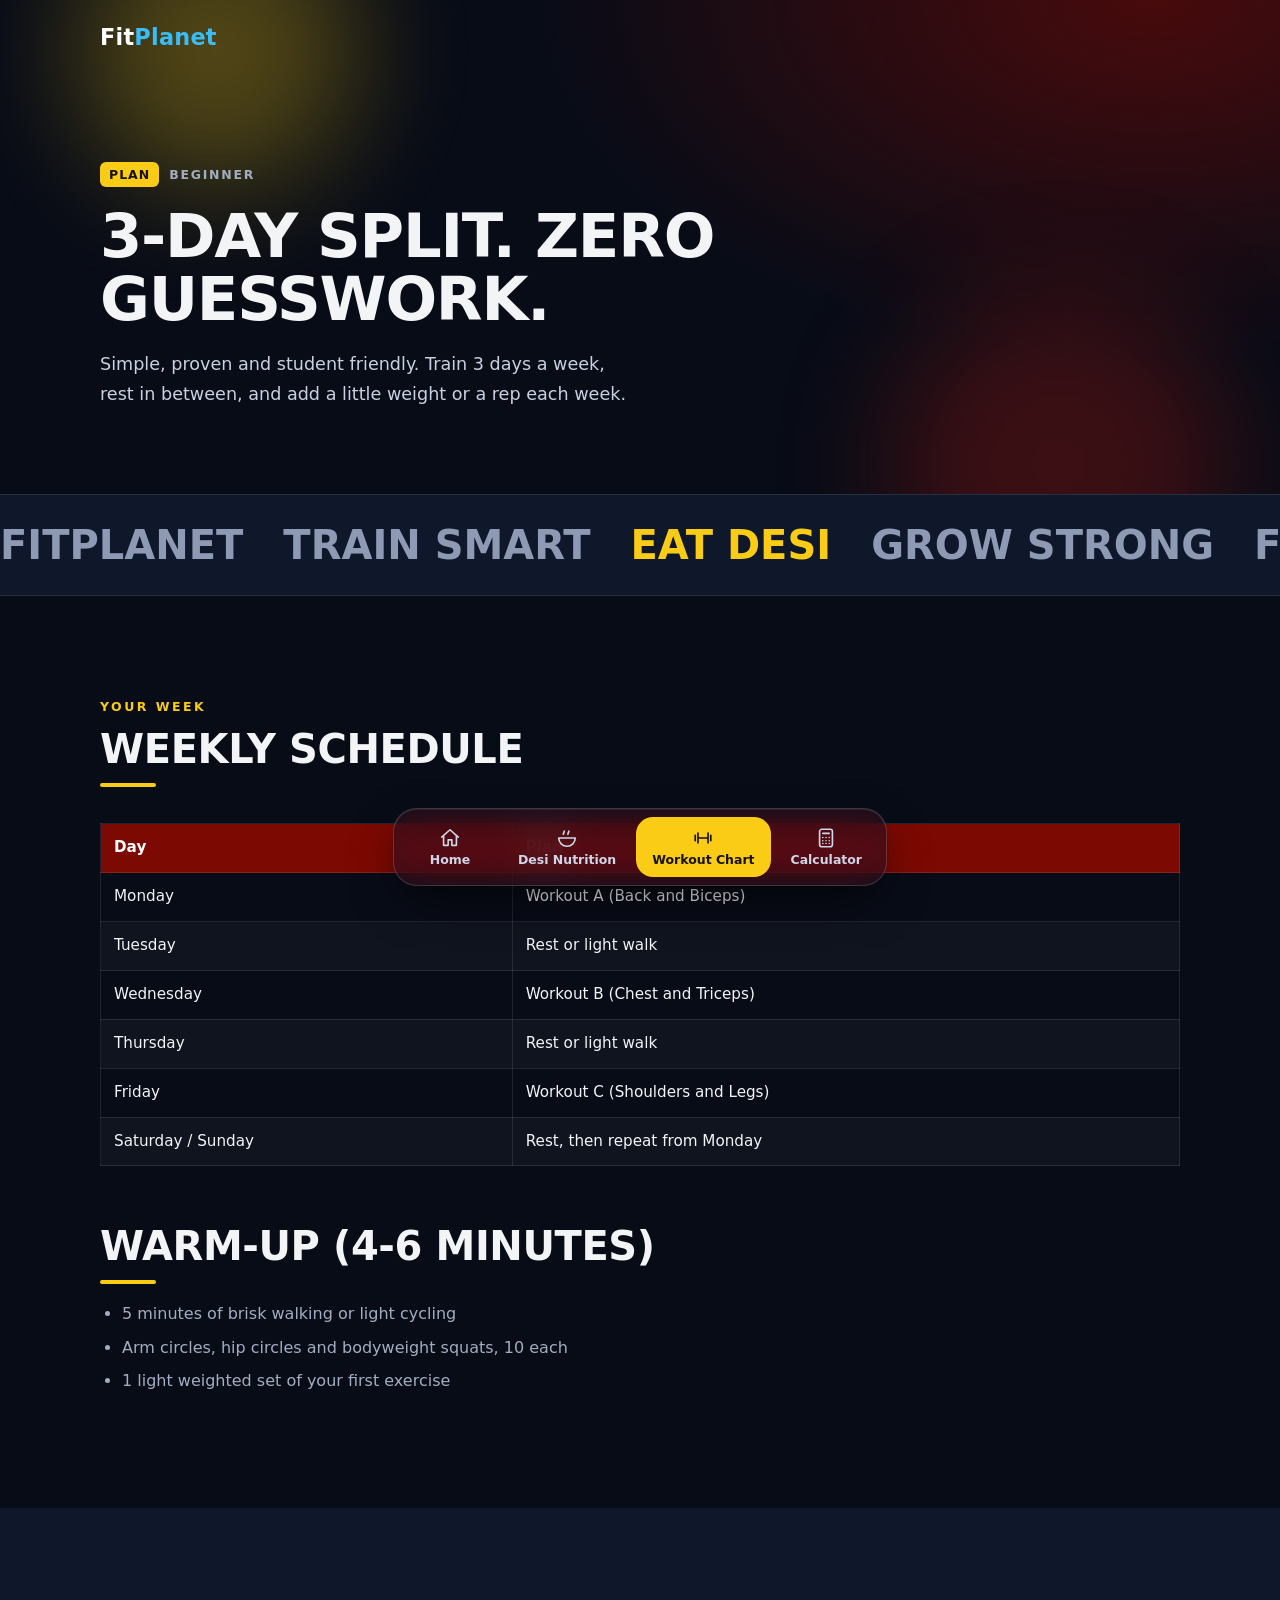
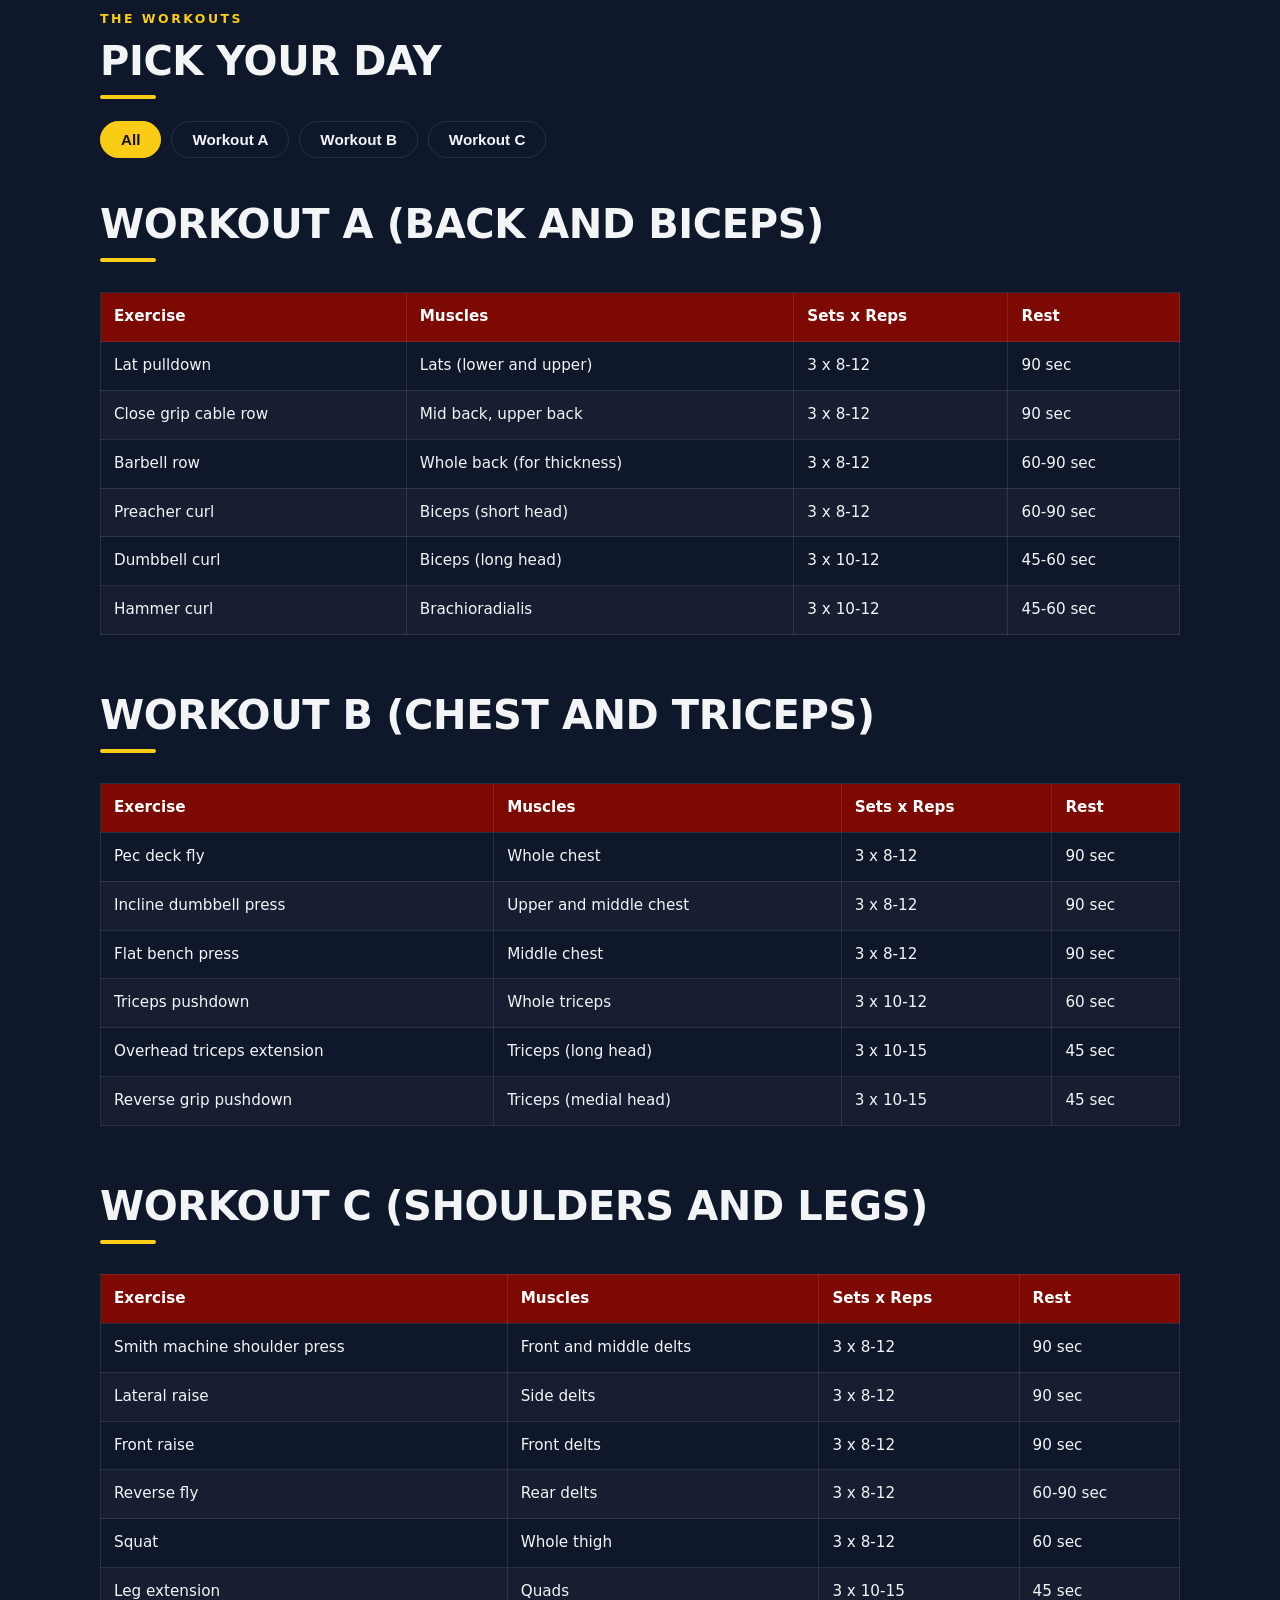
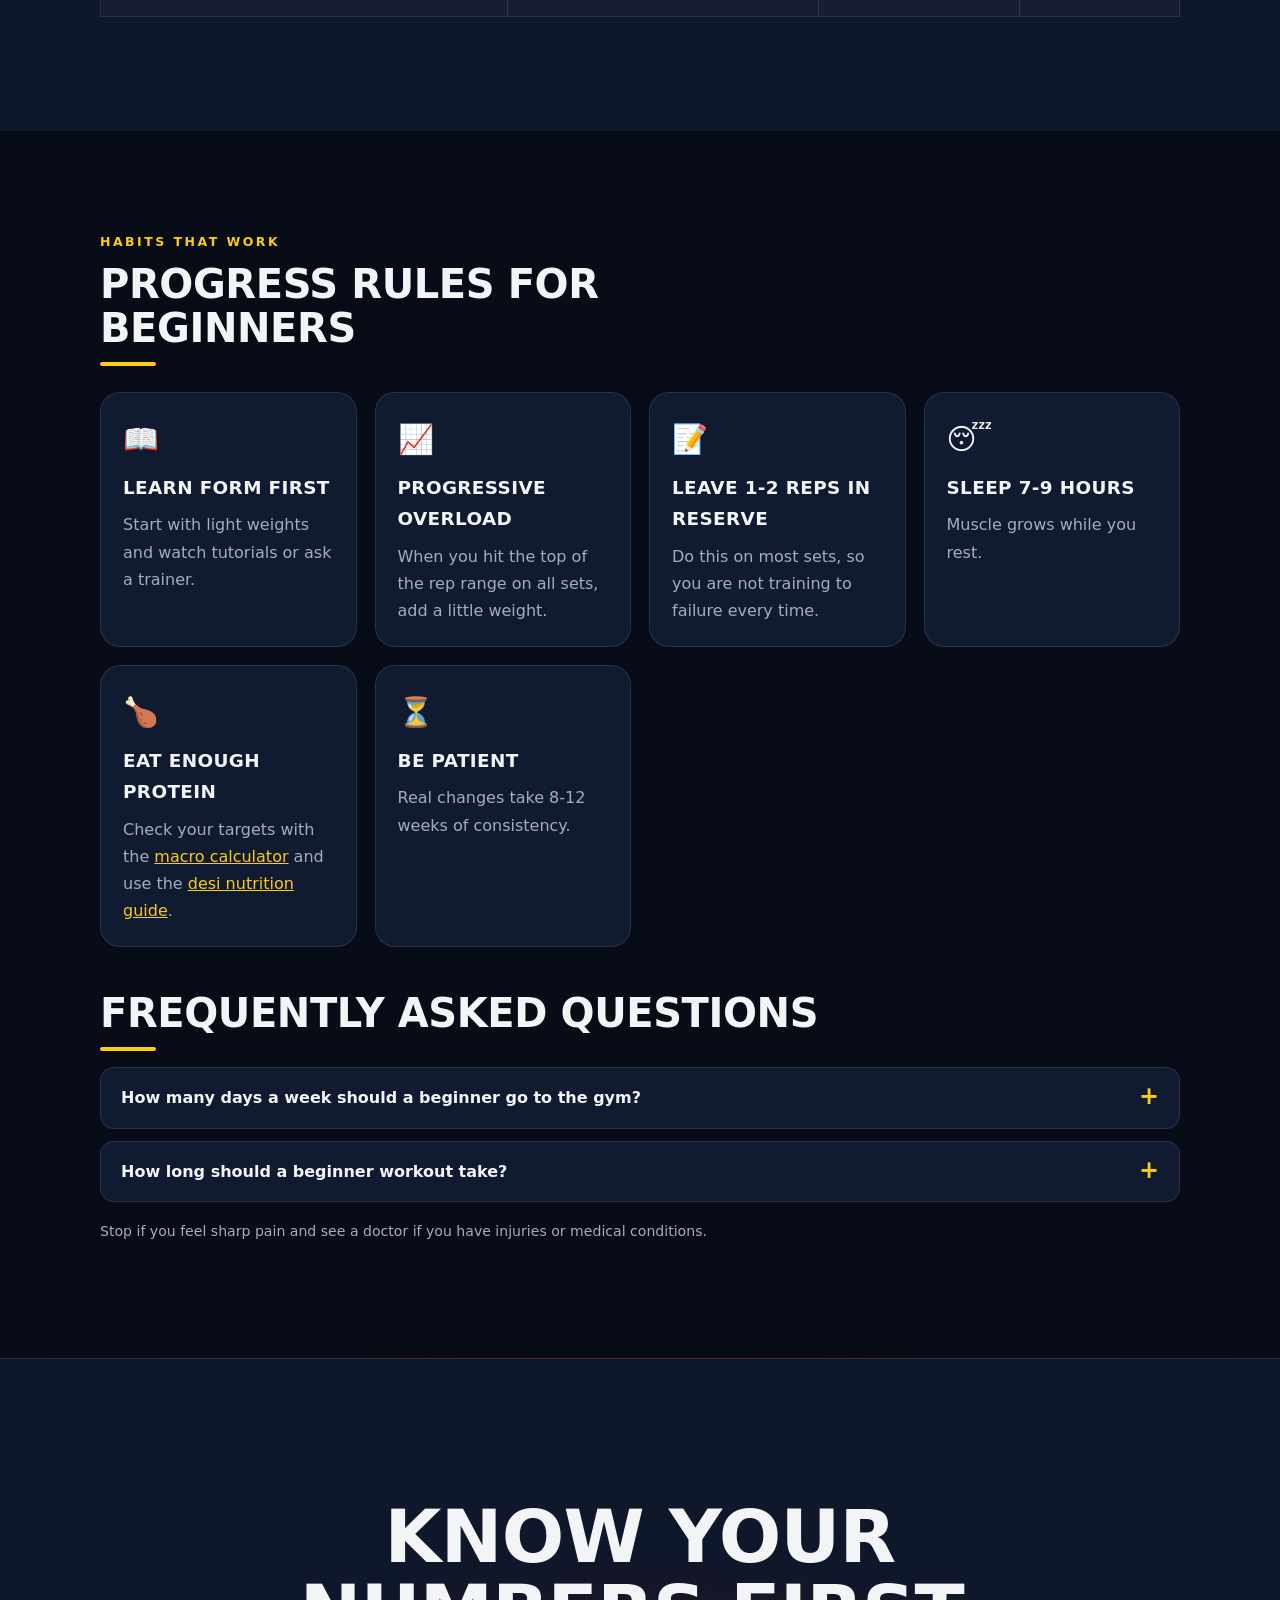
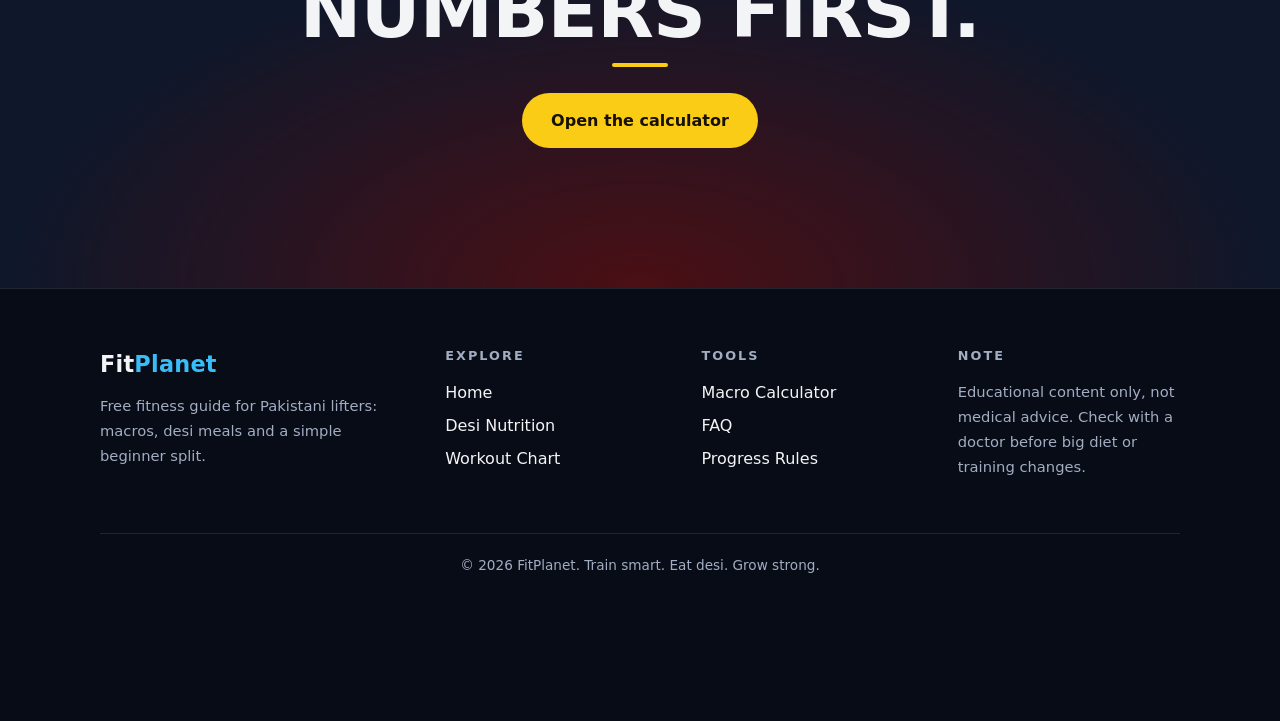
==== commit 4ad82fcb: "Add files via upload" ====
--- a/beginner-workout.html
+++ b/beginner-workout.html
@@ -27,15 +27,14 @@
 <header class="site-header">
   <div class="nav">
     <a class="logo" href="index.html" aria-label="FitPlanet home">Fit<span>Planet</span></a>
-    <button class="menu-btn" type="button" aria-expanded="false" aria-controls="menu" aria-label="Open menu">&#9776;</button>
-    <nav id="menu" aria-label="Main navigation">
-      <a href="index.html">Home</a>
-      <a href="desi-nutrition.html">Desi Nutrition</a>
-      <a href="beginner-workout.html" aria-current="page">Workout Chart</a>
-      <a class="btn btn-sm" href="index.html#calculator">Calculator</a>
-    </nav>
   </div>
 </header>
+<nav class="dock" aria-label="Main navigation">
+  <a href="index.html"><svg viewBox="0 0 24 24" aria-hidden="true"><path d="M3 11l9-8 9 8"/><path d="M5 10v10h5v-6h4v6h5V10"/></svg><span>Home</span></a>
+  <a href="desi-nutrition.html"><svg viewBox="0 0 24 24" aria-hidden="true"><path d="M3 12h18a9 9 0 0 1-18 0Z"/><path d="M8 8c0-1.5 1-2 1-3.5M13 8c0-1.5 1-2 1-3.5"/></svg><span>Desi Nutrition</span></a>
+  <a href="beginner-workout.html" class="is-active" aria-current="page"><svg viewBox="0 0 24 24" aria-hidden="true"><path d="M6.5 6.5v11M17.5 6.5v11M3.5 9v6M20.5 9v6M6.5 12h11"/></svg><span>Workout Chart</span></a>
+  <a href="index.html#calculator"><svg viewBox="0 0 24 24" aria-hidden="true"><rect x="5" y="2.5" width="14" height="19" rx="2.5"/><path d="M8.5 7h7"/><path d="M8.5 11.5h.01M12 11.5h.01M15.5 11.5h.01M8.5 15h.01M12 15h.01M15.5 15h.01M8.5 18h.01M12 18h.01M15.5 18h.01"/></svg><span>Calculator</span></a>
+</nav>
 
 <main id="main">
 
@@ -178,7 +177,6 @@
     <p class="copy">&copy; 2026 FitPlanet. Train smart. Eat desi. Grow strong.</p>
   </div>
 </footer>
-<a class="fab" href="index.html#calculator" aria-label="Open the macro calculator"><span aria-hidden="true">&#129518;</span><span>Calculate macros</span></a>
 <script src="script.js" defer></script>
 </body>
 </html>
--- a/style.css
+++ b/style.css
@@ -17,21 +17,22 @@
 .wrap{max-width:var(--max);margin:auto;padding:0 20px}
 .block{padding:clamp(48px,8vw,100px) 0}
 
-/* ---------- Header ---------- */
-.site-header{position:sticky;top:0;z-index:100;background:rgba(8,12,23,.6);-webkit-backdrop-filter:blur(14px);backdrop-filter:blur(14px);border-bottom:1px solid transparent;transition:background .3s,border-color .3s}
-.site-header.scrolled{background:rgba(8,12,23,.94);border-color:var(--line)}
-.nav{max-width:var(--max);margin:auto;display:flex;align-items:center;justify-content:space-between;gap:16px;padding:14px 20px;transition:padding .3s var(--ease)}
-.site-header.scrolled .nav{padding-top:9px;padding-bottom:9px}
+/* ---------- Top bar (logo only) ---------- */
+.site-header{position:absolute;top:0;left:0;right:0;z-index:50}
+.nav{max-width:var(--max);margin:auto;padding:18px 20px}
 .logo{display:inline-block;font-weight:900;font-size:1.4rem;letter-spacing:.01em;color:#fff;text-decoration:none;transition:transform .3s var(--ease),color 1.2s ease}
 .logo span{color:var(--planet);transition:color 1.2s ease}
 .logo:hover{transform:scale(1.05);color:var(--accent)}
 .logo:hover span{color:var(--accent)}
-nav{display:flex;align-items:center;gap:26px}
-nav a:not(.btn){position:relative;color:#d6dcec;text-decoration:none;font-weight:600;font-size:.95rem;padding:4px 0;transition:color .25s}
-nav a:not(.btn)::after{content:"";position:absolute;left:0;bottom:-2px;height:2px;width:0;background:var(--accent);transition:width .35s var(--ease)}
-nav a:not(.btn):hover,nav a[aria-current="page"]{color:var(--accent)}
-nav a:not(.btn):hover::after,nav a[aria-current="page"]::after{width:100%}
-.menu-btn{display:none;background:transparent;border:1px solid var(--line);color:#fff;border-radius:10px;width:42px;height:42px;font-size:1.3rem;cursor:pointer}
+
+/* ---------- Bottom dock navigation (blurred, always visible) ---------- */
+.dock{position:fixed;left:0;right:0;bottom:calc(14px + env(safe-area-inset-bottom,0px));margin-inline:auto;width:max-content;max-width:calc(100vw - 20px);z-index:150;display:flex;gap:4px;padding:8px;background:rgba(14,20,38,.5);-webkit-backdrop-filter:blur(20px) saturate(170%);backdrop-filter:blur(20px) saturate(170%);border:1px solid rgba(255,255,255,.16);border-radius:24px;box-shadow:0 18px 50px -12px rgba(0,0,0,.75),inset 0 1px 0 rgba(255,255,255,.08);animation:dockIn .8s .25s var(--ease) both}
+.dock a{display:flex;flex-direction:column;align-items:center;justify-content:center;gap:4px;min-width:96px;padding:10px 16px;border-radius:17px;color:#cfd6e8;text-decoration:none;font-size:.78rem;font-weight:700;line-height:1.15;text-align:center;transition:background .25s,color .25s,transform .3s var(--ease)}
+.dock svg{width:22px;height:22px;fill:none;stroke:currentColor;stroke-width:1.8;stroke-linecap:round;stroke-linejoin:round}
+.dock a:hover{color:#fff;background:rgba(255,255,255,.1);transform:translateY(-4px)}
+.dock a.is-active{background:var(--accent);color:#161102}
+@supports not ((backdrop-filter:blur(1px)) or (-webkit-backdrop-filter:blur(1px))){.dock{background:rgba(14,20,38,.94)}}
+@keyframes dockIn{from{opacity:0;transform:translateY(40px)}to{opacity:1;transform:none}}
 
 /* ---------- Buttons ---------- */
 .btn{position:relative;overflow:hidden;display:inline-flex;align-items:center;gap:8px;background:var(--accent);color:#161102;font-weight:800;font-size:1rem;text-decoration:none;padding:13px 28px;border-radius:999px;border:1px solid transparent;cursor:pointer;transition:transform .25s var(--ease),box-shadow .25s}
@@ -45,8 +46,8 @@
 .actions{display:flex;gap:14px;flex-wrap:wrap}
 
 /* ---------- Hero ---------- */
-.hero{position:relative;overflow:hidden;display:flex;align-items:center;min-height:calc(100vh - 66px);background:radial-gradient(90% 80% at 85% 5%,rgba(124,9,2,.6),transparent 60%),radial-gradient(70% 70% at 0% 100%,rgba(56,189,248,.13),transparent 60%),var(--bg)}
-.hero-grid{position:relative;z-index:1;width:100%;max-width:var(--max);margin:auto;padding:56px 20px 96px;display:grid;grid-template-columns:1.1fr .9fr;gap:40px;align-items:center}
+.hero{position:relative;overflow:hidden;display:flex;align-items:center;min-height:100vh;background:radial-gradient(90% 80% at 85% 5%,rgba(124,9,2,.6),transparent 60%),radial-gradient(70% 70% at 0% 100%,rgba(56,189,248,.13),transparent 60%),var(--bg)}
+.hero-grid{position:relative;z-index:1;width:100%;max-width:var(--max);margin:auto;padding:110px 20px 150px;display:grid;grid-template-columns:1.1fr .9fr;gap:40px;align-items:center}
 .badge{display:inline-flex;align-items:center;gap:10px;font-size:.78rem;letter-spacing:.14em;text-transform:uppercase;font-weight:700;color:var(--muted);margin-bottom:18px}
 .badge b{background:var(--accent);color:#161102;border-radius:6px;padding:2px 9px;letter-spacing:.08em}
 h1{font-size:clamp(2.3rem,7vw,4.9rem);line-height:1.03;text-transform:uppercase;font-weight:900;letter-spacing:-.02em}
@@ -57,7 +58,7 @@
 .blob{position:absolute;border-radius:50%;filter:blur(60px);opacity:.3;animation:float 14s ease-in-out infinite}
 .b1{width:280px;height:280px;background:var(--accent);top:-90px;left:6%}
 .b2{width:340px;height:340px;background:var(--red);bottom:-140px;right:4%;animation-duration:18s;animation-delay:-4s}
-.cue{position:absolute;left:50%;bottom:22px;z-index:2;width:26px;height:42px;border:2px solid rgba(255,255,255,.45);border-radius:16px;transform:translateX(-50%)}
+.cue{position:absolute;left:50%;bottom:100px;z-index:2;width:26px;height:42px;border:2px solid rgba(255,255,255,.45);border-radius:16px;transform:translateX(-50%)}
 .cue i{position:absolute;left:50%;top:8px;width:4px;height:8px;margin-left:-2px;border-radius:4px;background:var(--accent);animation:cue 1.6s infinite}
 
 /* Planet orb */
@@ -68,7 +69,7 @@
 .s1{top:2%;left:10%}.s2{bottom:8%;left:2%;animation-delay:-2s}.s3{top:26%;right:-2%;animation-delay:-4s}
 
 /* Sub-page hero */
-.page-hero{position:relative;overflow:hidden;padding:clamp(56px,9vw,110px) 0 clamp(48px,7vw,84px);background:radial-gradient(80% 120% at 90% 0,rgba(124,9,2,.55),transparent 60%),var(--bg)}
+.page-hero{position:relative;overflow:hidden;padding:clamp(104px,13vw,160px) 0 clamp(48px,7vw,84px);background:radial-gradient(80% 120% at 90% 0,rgba(124,9,2,.55),transparent 60%),var(--bg)}
 .page-hero .wrap{position:relative;z-index:1}
 .page-hero h1{font-size:clamp(2rem,5.5vw,3.8rem);max-width:15ch}
 .page-hero .lead{margin-bottom:0}
@@ -178,7 +179,7 @@
 .closing h2::after{margin:14px auto 0}
 
 /* ---------- Footer ---------- */
-.site-footer{padding:56px 0 28px;border-top:1px solid var(--line);background:var(--bg)}
+.site-footer{padding:56px 0 130px;border-top:1px solid var(--line);background:var(--bg)}
 .foot{display:grid;grid-template-columns:1.4fr 1fr 1fr 1fr;gap:34px}
 .foot h3{font-size:.8rem;letter-spacing:.16em;color:var(--muted);margin-bottom:12px}
 .foot ul{list-style:none;padding:0}
@@ -187,11 +188,9 @@
 .foot p{color:var(--muted);font-size:.92rem}
 .copy{margin-top:40px;padding-top:20px;border-top:1px solid var(--line);color:var(--muted);font-size:.85rem;text-align:center}
 
-/* ---------- Floating buttons ---------- */
-.fab,#top{position:fixed;right:18px;z-index:90;box-shadow:0 12px 28px rgba(0,0,0,.45)}
-.fab{bottom:18px;display:inline-flex;align-items:center;gap:8px;background:var(--accent);color:#161102;font-weight:800;text-decoration:none;border-radius:999px;padding:12px 20px;transition:transform .25s var(--ease)}
-.fab:hover{transform:translateY(-3px)}
-#top{bottom:78px;width:46px;height:46px;border-radius:50%;border:1px solid var(--line);background:var(--card);color:#fff;font-size:1.25rem;cursor:pointer;opacity:0;visibility:hidden;transform:translateY(16px);transition:opacity .3s,transform .3s var(--ease),visibility .3s}
+/* ---------- Back to top ---------- */
+#top{position:fixed;right:18px;z-index:90;box-shadow:0 12px 28px rgba(0,0,0,.45)}
+#top{bottom:104px;width:46px;height:46px;border-radius:50%;border:1px solid var(--line);background:var(--card);color:#fff;font-size:1.25rem;cursor:pointer;opacity:0;visibility:hidden;transform:translateY(16px);transition:opacity .3s,transform .3s var(--ease),visibility .3s}
 #top.show{opacity:1;visibility:visible;transform:none}
 #top:hover{border-color:var(--accent);color:var(--accent)}
 
@@ -212,19 +211,18 @@
 
 /* ---------- Responsive ---------- */
 @media(max-width:860px){
-  .hero-grid{grid-template-columns:1fr;padding-bottom:84px}
+  .hero-grid{grid-template-columns:1fr;padding-bottom:150px}
   .orb-wrap{order:-1;width:min(260px,64vw)}
   .row{grid-template-columns:1fr}
   .row:nth-of-type(even) .art{order:0}
   .foot{grid-template-columns:1fr 1fr}
 }
-@media(max-width:720px){
-  .menu-btn{display:inline-grid;place-items:center}
-  .js nav{display:none;position:absolute;left:0;right:0;top:100%;flex-direction:column;align-items:flex-start;gap:16px;padding:20px;background:rgba(8,12,23,.97);border-bottom:1px solid var(--line)}
-  .js nav.open{display:flex}
-  .no-js nav{flex-wrap:wrap;gap:12px}
-}
-@media(max-width:480px){.foot{grid-template-columns:1fr}.fab span{display:none}.fab{padding:14px}}
+@media(max-width:560px){
+  .dock{width:calc(100vw - 20px);padding:6px;gap:2px;border-radius:20px}
+  .dock a{flex:1;min-width:0;padding:9px 4px;font-size:.66rem}
+  .dock svg{width:20px;height:20px}
+}
+@media(max-width:480px){.foot{grid-template-columns:1fr}}
 
 /* ---------- Reduced motion ---------- */
 @media (prefers-reduced-motion:reduce){
